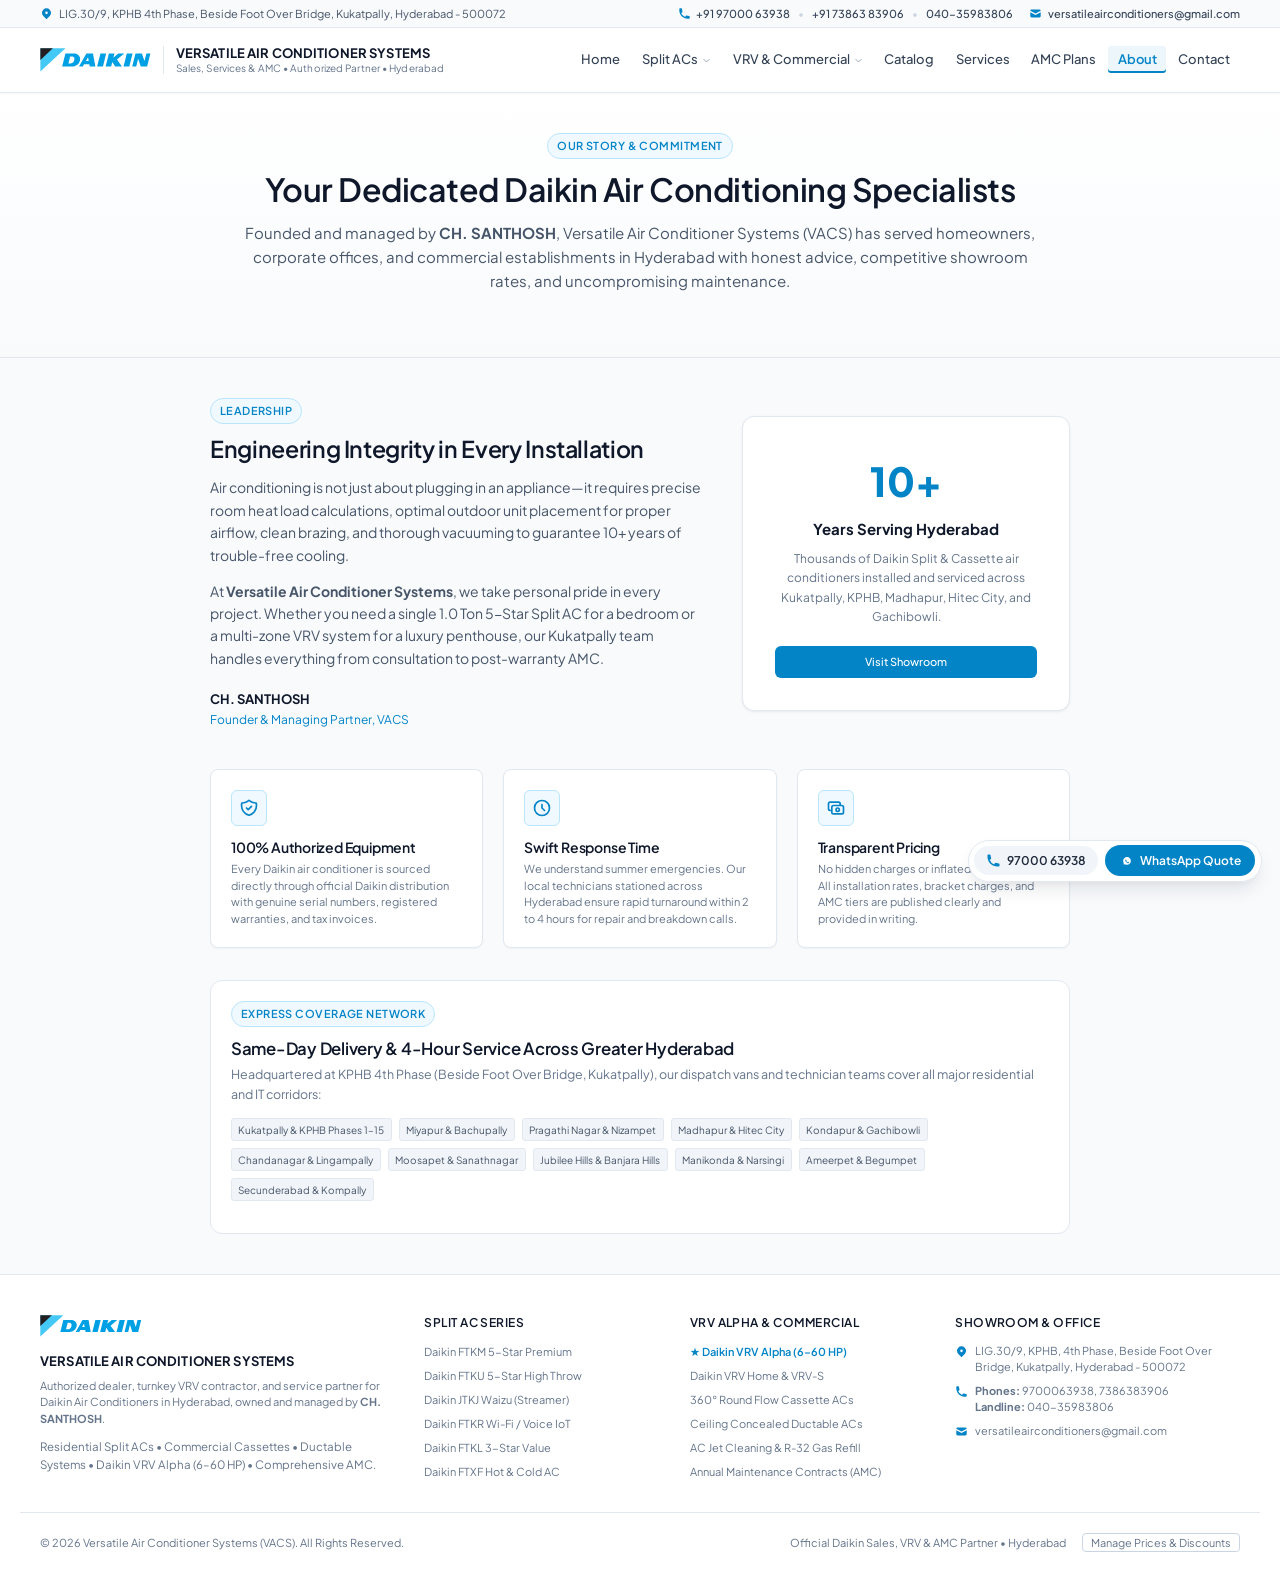
==== about.html @ 4bb1ab56 "Official VACS Daikin Showroom & VRV Alpha Static Website" ====
<!DOCTYPE html>
<html lang="en">
<head>
  <meta charset="UTF-8">
  <meta name="viewport" content="width=device-width, initial-scale=1.0">
  <title>About Us | Versatile Air Conditioner Systems (VACS) Hyderabad</title>
  <meta name="description" content="Learn about Versatile Air Conditioner Systems, an authorized Daikin Air Conditioners partner in Kukatpally Hyderabad led by CH. Santhosh. Over 10 years of trusted HVAC sales, services and AMC.">
  <link rel="stylesheet" href="css/style.css">
  <link rel="canonical" href="https://versatileairconditioners.com/about.html">
  <link rel="icon" type="image/svg+xml" href="assets/images/daikin-logo.svg">
</head>
<body>

    <!-- Topbar -->
  <div class="site-topbar">
    <div class="container topbar-content">
      <div class="topbar-left">
        <span class="topbar-item">
          <svg fill="currentColor" viewBox="0 0 20 20"><path d="M5.05 4.05a7 7 0 119.9 9.9L10 18.9l-4.95-4.95a7 7 0 010-9.9zM10 11a2 2 0 100-4 2 2 0 000 4z"/></svg>
          <span>LIG.30/9, KPHB 4th Phase, Beside Foot Over Bridge, Kukatpally, Hyderabad - 500072</span>
        </span>
      </div>
      <div class="topbar-right">
        <span class="topbar-item">
          <svg fill="currentColor" viewBox="0 0 20 20"><path d="M2 3a1 1 0 011-1h2.153a1 1 0 01.986.836l.74 4.435a1 1 0 01-.54 1.06l-1.548.773a11.037 11.037 0 006.105 6.105l.774-1.548a1 1 0 011.059-.54l4.435.74a1 1 0 01.836.986V17a1 1 0 01-1 1h-2C7.82 18 2 12.18 2 5V3z"/></svg>
          <a href="tel:+919700063938">+91 97000 63938</a>
          <span class="topbar-sep">•</span>
          <a href="tel:+917386383906">+91 73863 83906</a>
          <span class="topbar-sep">•</span>
          <a href="tel:04035983806">040-35983806</a>
        </span>
        <span class="topbar-item topbar-email">
          <svg fill="currentColor" viewBox="0 0 20 20"><path d="M2.003 5.884L10 9.882l7.997-3.998A2 2 0 0016 4H4a2 2 0 00-1.997 1.884z"/><path d="M18 8.118l-8 4-8-4V14a2 2 0 002 2h12a2 2 0 002-2V8.118z"/></svg>
          <a href="mailto:versatileairconditioners@gmail.com">versatileairconditioners@gmail.com</a>
        </span>
      </div>
    </div>
  </div>

  <!-- Header -->
  <header class="site-header">
    <div class="container header-content">
      <!-- Brand Lockup -->
      <a href="index.html" class="brand-lockup">
        <svg viewBox="0 0 300 65" class="daikin-official-logo" aria-label="DAIKIN" role="img">
          <g transform="translate(-393.36411,-761.77017)">
            <g transform="matrix(1.812145,0,0,-1.812145,462.23619,762.77017)">
              <path fill="#44c8f5" d="m 0,0 -37.453,0 0,-34.554 L 0,0" />
            </g>
            <g transform="matrix(1.812145,0,0,-1.812145,428.29471,762.77017)">
              <path fill="#231f20" d="m 0,0 -18.724,0 0,-17.285 L 0,0" />
            </g>
            <g transform="matrix(1.812145,0,0,-1.812145,557.00956,776.36126)">
              <path fill="#00a0e4" d="m 0,0 -4.889,-19.547 8.638,0 L 8.634,0 0,0" />
            </g>
            <g transform="matrix(1.812145,0,0,-1.812145,521.25957,796.89105)">
              <path fill="#00a0e4" d="M 0,0 -1.981,0 1.213,5.639 2.249,0 0,0 Z m -1.229,11.331 -11.109,-19.546 5.713,0 1.844,3.258 7.931,0 0.591,-3.258 8.432,0 -3.584,19.546 -9.818,0" />
            </g>
            <g transform="matrix(1.812145,0,0,-1.812145,628.49506,776.36126)">
              <path fill="#00a0e4" d="m 0,0 -4.876,-19.547 8.636,0 L 8.637,0 0,0" />
            </g>
            <g transform="matrix(1.812145,0,0,-1.812145,621.50018,776.36126)">
              <path fill="#00a0e4" d="m 0,0 -8.851,0 -7.409,-6.394 1.617,6.394 -8.279,0 -4.876,-19.547 8.253,0 1.686,6.748 4.413,-6.748 9.99,0 L -10.855,-9.31 0,0" />
            </g>
            <g transform="matrix(1.812145,0,0,-1.812145,486.6186,792.45854)">
              <path fill="#00a0e4" d="m 0,0 c 0,0 -0.561,-6.349 -5.971,-6.349 l -3.061,0 2.696,10.543 2.778,0 C -2.564,4.188 0.313,3.93 0,0 Z m -0.438,8.874 -2.234,0.007 -10.808,0 -4.876,-19.539 10.732,0 4.246,-0.006 c 5.978,0 11.861,4.45 11.861,11.266 0,8.02 -8.921,8.272 -8.921,8.272" />
            </g>
            <g transform="matrix(1.812145,0,0,-1.812145,681.52929,776.35582)">
              <path fill="#00a0e4" d="M 0,0 -2.881,-11.51 -6.719,0 l -9.606,0 -4.88,-19.55 5.973,0 2.909,11.611 3.85,-11.611 9.565,0 L 5.979,0 0,0" />
            </g>
          </g>
        </svg>
        <div class="brand-divider"></div>
        <div class="brand-text-group">
          <span class="brand-title">VERSATILE AIR CONDITIONER SYSTEMS</span>
          <span class="brand-subtitle">Sales, Services &amp; AMC • Authorized Partner • Hyderabad</span>
        </div>
      </a>

      <!-- Desktop Navigation -->
      <nav class="main-nav">
        <a href="index.html" class="nav-link">Home</a>
        <div class="nav-dropdown">
          <a href="products.html?category=Split%20AC" class="nav-link">
            <span>Split ACs</span>
            <svg class="chevron" fill="none" stroke="currentColor" viewBox="0 0 24 24"><path stroke-linecap="round" stroke-linejoin="round" stroke-width="2.5" d="M19 9l-7 7-7-7"/></svg>
          </a>
          <div class="dropdown-menu">
            <span class="dropdown-header">Inverter Technologies</span>
            <a href="products.html?category=Split%20AC&amp;star=5%20Star" class="dropdown-item">5 Star Inverter (FTKM, FTKU, JTKJ)</a>
            <a href="products.html?category=Split%20AC&amp;star=4%20Star" class="dropdown-item">4 Star Inverter (FTXF Hot &amp; Cold)</a>
            <a href="products.html?category=Split%20AC&amp;star=3%20Star" class="dropdown-item">3 Star Inverter (FTKL, FTKC, FTKN)</a>
            <a href="products.html?category=Split%20AC&amp;star=2%20Star" class="dropdown-item">Non-Inverter Fixed Speed (FTQ, FTL)</a>
          </div>
        </div>
        <div class="nav-dropdown">
          <a href="vrv.html" class="nav-link">
            <span>VRV &amp; Commercial</span>
            <svg class="chevron" fill="none" stroke="currentColor" viewBox="0 0 24 24"><path stroke-linecap="round" stroke-linejoin="round" stroke-width="2.5" d="M19 9l-7 7-7-7"/></svg>
          </a>
          <div class="dropdown-menu">
            <span class="dropdown-header">Centralized &amp; Commercial HVAC</span>
            <a href="vrv.html" class="dropdown-item" style="font-weight: 600; color: #0284c7;">★ Daikin VRV Alpha &amp; VRV Projects</a>
            <a href="products.html?category=VRV%20Systems" class="dropdown-item">VRV Home &amp; VRV-S Multi-Split</a>
            <a href="products.html?category=Cassette%20AC" class="dropdown-item">Cassette ACs (1-Way &amp; 4-Way)</a>
            <a href="products.html?category=Ductable%20AC" class="dropdown-item">Ductable Package Systems</a>
            <a href="products.html?category=Air%20Purifiers" class="dropdown-item">Daikin Streamer Air Purifiers</a>
          </div>
        </div>
        <a href="products.html" class="nav-link">Catalog</a>
        <a href="services.html" class="nav-link">Services</a>
        <a href="amc.html" class="nav-link">AMC Plans</a>
        <a href="about.html" class="nav-link active">About</a>
        <a href="contact.html" class="nav-link">Contact</a>
      </nav>

      <!-- Actions -->
      <div class="header-actions">
        <button class="mobile-menu-btn" aria-label="Toggle navigation">
          <svg style="width: 20px; height: 20px;" fill="none" stroke="currentColor" viewBox="0 0 24 24"><path stroke-linecap="round" stroke-linejoin="round" stroke-width="2" d="M4 6h16M4 12h16m-7 6h7"></path></svg>
        </button>
      </div>
    </div>
  </header>

  <!-- About Hero -->
  <section class="hero-section" style="padding: 2.5rem 0;">
    <div class="container" style="max-width: 850px; text-align: center;">
      <span class="section-label">Our Story & Commitment</span>
      <h1 style="margin-bottom: 0.75rem;">Your Dedicated Daikin Air Conditioning Specialists</h1>
      <p style="font-size: 0.9375rem; color: #475569; margin-bottom: 1.5rem; line-height: 1.6;">
        Founded and managed by <strong>CH. SANTHOSH</strong>, Versatile Air Conditioner Systems (VACS) has served homeowners, corporate offices, and commercial establishments in Hyderabad with honest advice, competitive showroom rates, and uncompromising maintenance.
      </p>
    </div>
  </section>

  <!-- Narrative & Founder Section -->
  <section class="section">
    <div class="container" style="max-width: 900px;">
      <div class="about-hero-grid">
        <div>
          <span class="section-label">Leadership</span>
          <h2 style="margin-bottom: 0.75rem;">Engineering Integrity in Every Installation</h2>
          <p style="font-size: 0.875rem; color: #475569; line-height: 1.6; margin-bottom: 0.85rem;">
            Air conditioning is not just about plugging in an appliance—it requires precise room heat load calculations, optimal outdoor unit placement for proper airflow, clean brazing, and thorough vacuuming to guarantee 10+ years of trouble-free cooling.
          </p>
          <p style="font-size: 0.875rem; color: #475569; line-height: 1.6; margin-bottom: 1.25rem;">
            At <strong>Versatile Air Conditioner Systems</strong>, we take personal pride in every project. Whether you need a single 1.0 Ton 5-Star Split AC for a bedroom or a multi-zone VRV system for a luxury penthouse, our Kukatpally team handles everything from consultation to post-warranty AMC.
          </p>
          <div style="font-size: 0.8125rem; font-weight: 700; color: #0f172a;">CH. SANTHOSH</div>
          <div style="font-size: 0.75rem; color: #0284c7;">Founder & Managing Partner, VACS</div>
        </div>

        <div class="hero-card" style="text-align: center; padding: 2rem;">
          <div style="font-size: 2.5rem; font-weight: 800; color: #0284c7; margin-bottom: 0.25rem;">10+</div>
          <div style="font-size: 0.9375rem; font-weight: 700; color: #0f172a; margin-bottom: 0.5rem;">Years Serving Hyderabad</div>
          <p style="font-size: 0.75rem; color: #64748b; margin-bottom: 1.25rem;">Thousands of Daikin Split & Cassette air conditioners installed and serviced across Kukatpally, KPHB, Madhapur, Hitec City, and Gachibowli.</p>
          <a href="contact.html" class="btn btn-primary btn-sm" style="width: 100%;">Visit Showroom</a>
        </div>
      </div>

      <!-- Core Values -->
      <div style="display: grid; grid-template-columns: repeat(auto-fit, minmax(260px, 1fr)); gap: 1.25rem;">
        <div class="service-card">
          <div class="service-icon">
            <svg style="width: 20px; height: 20px;" fill="none" stroke="currentColor" viewBox="0 0 24 24"><path stroke-linecap="round" stroke-linejoin="round" stroke-width="2" d="M9 12l2 2 4-4m5.618-4.016A11.955 11.955 0 0112 2.944a11.955 11.955 0 01-8.618 3.04A12.02 12.02 0 003 9c0 5.591 3.824 10.29 9 11.622 5.176-1.332 9-6.03 9-11.622 0-1.042-.133-2.052-.382-3.016z"/></svg>
          </div>
          <h3 class="service-title">100% Authorized Equipment</h3>
          <p class="service-desc">Every Daikin air conditioner is sourced directly through official Daikin distribution with genuine serial numbers, registered warranties, and tax invoices.</p>
        </div>

        <div class="service-card">
          <div class="service-icon">
            <svg style="width: 20px; height: 20px;" fill="none" stroke="currentColor" viewBox="0 0 24 24"><path stroke-linecap="round" stroke-linejoin="round" stroke-width="2" d="M12 8v4l3 3m6-3a9 9 0 11-18 0 9 9 0 0118 0z"/></svg>
          </div>
          <h3 class="service-title">Swift Response Time</h3>
          <p class="service-desc">We understand summer emergencies. Our local technicians stationed across Hyderabad ensure rapid turnaround within 2 to 4 hours for repair and breakdown calls.</p>
        </div>

        <div class="service-card">
          <div class="service-icon">
            <svg style="width: 20px; height: 20px;" fill="none" stroke="currentColor" viewBox="0 0 24 24"><path stroke-linecap="round" stroke-linejoin="round" stroke-width="2" d="M17 9V7a2 2 0 00-2-2H5a2 2 0 00-2 2v6a2 2 0 002 2h2m2 4h10a2 2 0 002-2v-6a2 2 0 00-2-2H9a2 2 0 00-2 2v6a2 2 0 002 2zm7-5a2 2 0 11-4 0 2 2 0 014 0z"/></svg>
          </div>
          <h3 class="service-title">Transparent Pricing</h3>
          <p class="service-desc">No hidden charges or inflated spare costs. All installation rates, bracket charges, and AMC tiers are published clearly and provided in writing.</p>
        </div>
      </div>

      <!-- Hyderabad Service & Same-Day Delivery Zones -->
      <div class="hero-card" style="margin-top: 2rem; box-shadow: none;">
        <span class="section-label">Express Coverage Network</span>
        <h3 style="font-size: 1.05rem; margin-bottom: 0.35rem;">Same-Day Delivery &amp; 4-Hour Service Across Greater Hyderabad</h3>
        <p style="font-size: 0.78rem; color: #64748b; margin-bottom: 0.85rem;">Headquartered at KPHB 4th Phase (Beside Foot Over Bridge, Kukatpally), our dispatch vans and technician teams cover all major residential and IT corridors:</p>
        <div class="product-spec-pills" style="gap: 0.45rem;">
          <span class="spec-pill">Kukatpally &amp; KPHB Phases 1–15</span>
          <span class="spec-pill">Miyapur &amp; Bachupally</span>
          <span class="spec-pill">Pragathi Nagar &amp; Nizampet</span>
          <span class="spec-pill">Madhapur &amp; Hitec City</span>
          <span class="spec-pill">Kondapur &amp; Gachibowli</span>
          <span class="spec-pill">Chandanagar &amp; Lingampally</span>
          <span class="spec-pill">Moosapet &amp; Sanathnagar</span>
          <span class="spec-pill">Jubilee Hills &amp; Banjara Hills</span>
          <span class="spec-pill">Manikonda &amp; Narsingi</span>
          <span class="spec-pill">Ameerpet &amp; Begumpet</span>
          <span class="spec-pill">Secunderabad &amp; Kompally</span>
        </div>
      </div>
    </div>
  </section>

  <!-- Footer -->
    <footer class="site-footer">
    <div class="container footer-grid">
      <div class="footer-col">
        <div style="margin-bottom: 0.85rem;">
          <svg viewBox="0 0 300 65" style="height: 22px; width: auto; display: block;" aria-label="DAIKIN" role="img">
            <g transform="translate(-393.36411,-761.77017)">
              <g transform="matrix(1.812145,0,0,-1.812145,462.23619,762.77017)">
                <path fill="#44c8f5" d="m 0,0 -37.453,0 0,-34.554 L 0,0" />
              </g>
              <g transform="matrix(1.812145,0,0,-1.812145,428.29471,762.77017)">
                <path fill="#231f20" d="m 0,0 -18.724,0 0,-17.285 L 0,0" />
              </g>
              <g transform="matrix(1.812145,0,0,-1.812145,557.00956,776.36126)">
                <path fill="#00a0e4" d="m 0,0 -4.889,-19.547 8.638,0 L 8.634,0 0,0" />
              </g>
              <g transform="matrix(1.812145,0,0,-1.812145,521.25957,796.89105)">
                <path fill="#00a0e4" d="M 0,0 -1.981,0 1.213,5.639 2.249,0 0,0 Z m -1.229,11.331 -11.109,-19.546 5.713,0 1.844,3.258 7.931,0 0.591,-3.258 8.432,0 -3.584,19.546 -9.818,0" />
              </g>
              <g transform="matrix(1.812145,0,0,-1.812145,628.49506,776.36126)">
                <path fill="#00a0e4" d="m 0,0 -4.876,-19.547 8.636,0 L 8.637,0 0,0" />
              </g>
              <g transform="matrix(1.812145,0,0,-1.812145,621.50018,776.36126)">
                <path fill="#00a0e4" d="m 0,0 -8.851,0 -7.409,-6.394 1.617,6.394 -8.279,0 -4.876,-19.547 8.253,0 1.686,6.748 4.413,-6.748 9.99,0 L -10.855,-9.31 0,0" />
              </g>
              <g transform="matrix(1.812145,0,0,-1.812145,486.6186,792.45854)">
                <path fill="#00a0e4" d="m 0,0 c 0,0 -0.561,-6.349 -5.971,-6.349 l -3.061,0 2.696,10.543 2.778,0 C -2.564,4.188 0.313,3.93 0,0 Z m -0.438,8.874 -2.234,0.007 -10.808,0 -4.876,-19.539 10.732,0 4.246,-0.006 c 5.978,0 11.861,4.45 11.861,11.266 0,8.02 -8.921,8.272 -8.921,8.272" />
              </g>
              <g transform="matrix(1.812145,0,0,-1.812145,681.52929,776.35582)">
                <path fill="#00a0e4" d="M 0,0 -2.881,-11.51 -6.719,0 l -9.606,0 -4.88,-19.55 5.973,0 2.909,11.611 3.85,-11.611 9.565,0 L 5.979,0 0,0" />
              </g>
            </g>
          </svg>
        </div>
        <div style="font-size: 0.8125rem; font-weight: 700; color: #0f172a; margin-bottom: 0.4rem; letter-spacing: 0.01em;">VERSATILE AIR CONDITIONER SYSTEMS</div>
        <p style="margin-bottom: 0.65rem; line-height: 1.5;">
          Authorized dealer, turnkey VRV contractor, and service partner for Daikin Air Conditioners in Hyderabad, owned and managed by <strong>CH. SANTHOSH</strong>.
        </p>
        <p style="font-size: 0.72rem; color: #64748b;">
          Residential Split ACs • Commercial Cassettes • Ductable Systems • Daikin VRV Alpha (6–60 HP) • Comprehensive AMC.
        </p>
      </div>

      <div class="footer-col">
        <h4>Split AC Series</h4>
        <ul class="footer-links">
          <li><a href="products.html?category=Split%20AC&amp;series=FTKM%20Series">Daikin FTKM 5-Star Premium</a></li>
          <li><a href="products.html?category=Split%20AC&amp;series=FTKU%20Series">Daikin FTKU 5-Star High Throw</a></li>
          <li><a href="products.html?category=Split%20AC&amp;series=JTKJ%20Series">Daikin JTKJ Waizu (Streamer)</a></li>
          <li><a href="products.html?category=Split%20AC&amp;series=FTKR%20Series">Daikin FTKR Wi-Fi / Voice IoT</a></li>
          <li><a href="products.html?category=Split%20AC&amp;series=FTKL%20Series">Daikin FTKL 3-Star Value</a></li>
          <li><a href="products.html?category=Split%20AC&amp;series=FTXF%20Series">Daikin FTXF Hot &amp; Cold AC</a></li>
        </ul>
      </div>

      <div class="footer-col">
        <h4>VRV Alpha &amp; Commercial</h4>
        <ul class="footer-links">
          <li><a href="vrv.html" style="color: #0284c7; font-weight: 600;">★ Daikin VRV Alpha (6–60 HP)</a></li>
          <li><a href="products.html?category=VRV%20Systems">Daikin VRV Home &amp; VRV-S</a></li>
          <li><a href="products.html?category=Cassette%20AC">360° Round Flow Cassette ACs</a></li>
          <li><a href="products.html?category=Ductable%20AC">Ceiling Concealed Ductable ACs</a></li>
          <li><a href="services.html">AC Jet Cleaning &amp; R-32 Gas Refill</a></li>
          <li><a href="amc.html">Annual Maintenance Contracts (AMC)</a></li>
        </ul>
      </div>

      <div class="footer-col">
        <h4>Showroom &amp; Office</h4>
        <div class="footer-contact-list">
          <div class="footer-contact-item">
            <svg viewBox="0 0 20 20" fill="currentColor"><path d="M5.05 4.05a7 7 0 119.9 9.9L10 18.9l-4.95-4.95a7 7 0 010-9.9zM10 11a2 2 0 100-4 2 2 0 000 4z"/></svg>
            <span>LIG.30/9, KPHB, 4th Phase, Beside Foot Over Bridge, Kukatpally, Hyderabad - 500072</span>
          </div>
          <div class="footer-contact-item">
            <svg viewBox="0 0 20 20" fill="currentColor"><path d="M2 3a1 1 0 011-1h2.153a1 1 0 01.986.836l.74 4.435a1 1 0 01-.54 1.06l-1.548.773a11.037 11.037 0 006.105 6.105l.774-1.548a1 1 0 011.059-.54l4.435.74a1 1 0 01.836.986V17a1 1 0 01-1 1h-2C7.82 18 2 12.18 2 5V3z"/></svg>
            <span><strong>Phones:</strong> <a href="tel:+919700063938">9700063938</a>, <a href="tel:+917386383906">7386383906</a><br/><strong>Landline:</strong> <a href="tel:04035983806">040-35983806</a></span>
          </div>
          <div class="footer-contact-item">
            <svg viewBox="0 0 20 20" fill="currentColor"><path d="M2.003 5.884L10 9.882l7.997-3.998A2 2 0 0016 4H4a2 2 0 00-1.997 1.884z"/><path d="M18 8.118l-8 4-8-4V14a2 2 0 002 2h12a2 2 0 002-2V8.118z"/></svg>
            <span><a href="mailto:versatileairconditioners@gmail.com">versatileairconditioners@gmail.com</a></span>
          </div>
        </div>
      </div>
    </div>

    <div class="container footer-bottom">
      <div>
        &copy; <span class="current-year"></span> Versatile Air Conditioner Systems (VACS). All Rights Reserved.
      </div>
      <div style="display: flex; align-items: center; gap: 1rem;">
        <span>Official Daikin Sales, VRV &amp; AMC Partner • Hyderabad</span>
        <button type="button" onclick="window.openPriceConfigurator && window.openPriceConfigurator()" style="background: none; border: 1px solid #cbd5e1; border-radius: 4px; padding: 2px 8px; font-size: 0.68rem; color: #64748b; cursor: pointer;">Manage Prices &amp; Discounts</button>
      </div>
    </div>
  </footer>

  <script src="data/products-data.js"></script>
  <script src="data/pricing-config.js"></script>
  <script src="js/app.js"></script>
</body>
</html>
---- css/style.css ----
/* ==========================================================================
   VERSATILE AIR CONDITIONER SYSTEMS (VACS) - OFFICIAL CORPORATE STYLESHEET
   UI/UX: Decent, Elegant Corporate Showroom Aesthetic
   No harsh colors, restrained typography, precision alignments, zero text wrapping
   ========================================================================== */

@import url('https://fonts.googleapis.com/css2?family=Plus+Jakarta+Sans:wght@300;400;500;600;700&display=swap');

:root {
  /* Subtle, Official Corporate Palette */
  --color-primary: #0284c7;        /* Soft Daikin Sky Blue */
  --color-primary-hover: #0369a1;  /* Deep Professional Cerulean */
  --color-primary-light: #f0f9ff;  /* Soft Frost Ice Tint */
  --color-primary-border: #bae6fd; /* Delicate Border */

  --color-slate-900: #0f172a;      /* Executive Dark Slate */
  --color-slate-800: #1e293b;
  --color-slate-700: #334155;
  --color-slate-600: #475569;      /* Readable Body */
  --color-slate-500: #64748b;      /* Captions & Subtitles */
  --color-slate-400: #94a3b8;
  --color-slate-300: #cbd5e1;
  --color-slate-200: #e2e8f0;      /* Hairline Dividers */
  --color-slate-100: #f1f5f9;      /* Subtle Neutral Fill */
  --color-slate-50:  #f8fafc;      /* Canvas Background */
  --color-white:     #ffffff;

  --color-emerald:       #059669;  /* Restrained Warranty/Star Green */
  --color-emerald-light: #ecfdf5;
  --color-emerald-border:#a7f3d0;

  /* Restrained Typography Scale */
  --font-family: 'Plus Jakarta Sans', -apple-system, BlinkMacSystemFont, 'Segoe UI', Roboto, sans-serif;
  --text-2xs: 0.625rem;   /* 10px */
  --text-xs: 0.6875rem;   /* 11px */
  --text-sm: 0.75rem;     /* 12px */
  --text-base: 0.875rem;  /* 14px */
  --text-md: 0.9375rem;   /* 15px */
  --text-lg: 1.0625rem;   /* 17px */
  --text-xl: 1.25rem;     /* 20px */
  --text-2xl: 1.5rem;     /* 24px */
  --text-3xl: 1.875rem;   /* 30px */

  /* Radii & Elevation */
  --radius-xs: 3px;
  --radius-sm: 6px;
  --radius-md: 8px;
  --radius-lg: 12px;
  --radius-full: 9999px;

  --shadow-subtle: 0 1px 2px 0 rgba(15, 23, 42, 0.04);
  --shadow-card: 0 1px 3px 0 rgba(15, 23, 42, 0.06), 0 1px 2px -1px rgba(15, 23, 42, 0.04);
  --shadow-hover: 0 6px 12px -2px rgba(15, 23, 42, 0.08), 0 3px 6px -2px rgba(15, 23, 42, 0.04);
  --shadow-modal: 0 20px 25px -5px rgba(15, 23, 42, 0.1), 0 8px 10px -6px rgba(15, 23, 42, 0.05);

  --max-width: 1240px;
  --transition: all 0.2s cubic-bezier(0.16, 1, 0.3, 1);
}

/* ==========================================================================
   RESET & FOUNDATIONS
   ========================================================================== */
*, *::before, *::after {
  box-sizing: border-box;
  margin: 0;
  padding: 0;
}

html {
  font-size: 16px;
  scroll-behavior: smooth;
  -webkit-font-smoothing: antialiased;
  -moz-osx-font-smoothing: grayscale;
}

body {
  font-family: var(--font-family);
  font-size: var(--text-base);
  line-height: 1.6;
  color: var(--color-slate-600);
  background-color: var(--color-slate-50);
  overflow-x: hidden;
}

img {
  max-width: 100%;
  height: auto;
  display: block;
}

a {
  color: inherit;
  text-decoration: none;
  transition: var(--transition);
}

button, input, select, textarea {
  font-family: inherit;
  font-size: inherit;
}

.container {
  width: 100%;
  max-width: var(--max-width);
  margin-left: auto;
  margin-right: auto;
  padding-left: 1.25rem;
  padding-right: 1.25rem;
}

/* ==========================================================================
   TYPOGRAPHY
   ========================================================================== */
h1, h2, h3, h4, h5, h6 {
  color: var(--color-slate-900);
  font-weight: 600;
  line-height: 1.3;
  letter-spacing: -0.015em;
}

h1 {
  font-size: clamp(1.4rem, 2.5vw, 2rem);
  line-height: 1.25;
}

h2 {
  font-size: clamp(1.15rem, 2vw, 1.45rem);
}

h3 {
  font-size: var(--text-lg);
}

p {
  margin-bottom: 0.75rem;
}

p:last-child {
  margin-bottom: 0;
}

.section-label {
  display: inline-flex;
  align-items: center;
  gap: 0.35rem;
  font-size: var(--text-xs);
  font-weight: 600;
  text-transform: uppercase;
  letter-spacing: 0.04em;
  color: var(--color-primary);
  background-color: var(--color-primary-light);
  border: 1px solid var(--color-primary-border);
  padding: 0.2rem 0.55rem;
  border-radius: var(--radius-full);
  margin-bottom: 0.65rem;
}

/* ==========================================================================
   TOPBAR (Crisp, Perfectly Aligned Single Row)
   ========================================================================== */
.site-topbar {
  background-color: var(--color-slate-50);
  border-bottom: 1px solid var(--color-slate-200);
  font-size: var(--text-xs);
  color: var(--color-slate-600);
  padding: 0.35rem 0;
  line-height: 1.4;
}

.topbar-content {
  display: flex;
  justify-content: space-between;
  align-items: center;
  flex-wrap: nowrap;
  gap: 1rem;
}

.topbar-left, .topbar-right {
  display: flex;
  align-items: center;
  gap: 1rem;
  flex-shrink: 0;
}

.topbar-item {
  display: inline-flex;
  align-items: center;
  gap: 0.35rem;
  color: var(--color-slate-600);
  white-space: nowrap !important;
}

.topbar-item svg {
  width: 13px;
  height: 13px;
  color: var(--color-primary);
  flex-shrink: 0;
}

.topbar-item a {
  color: var(--color-slate-700);
  font-weight: 500;
}

.topbar-item a:hover {
  color: var(--color-primary);
}

.topbar-sep {
  color: var(--color-slate-300);
  margin: 0 0.15rem;
}

/* ==========================================================================
   OFFICIAL CORPORATE HEADER (Decent, Aligned, Zero Text Wrapping)
   ========================================================================== */
.site-header {
  background-color: #ffffff;
  border-bottom: 1px solid var(--color-slate-200);
  position: sticky;
  top: 0;
  z-index: 100;
  box-shadow: 0 1px 2px rgba(15, 23, 42, 0.03);
}

.header-content {
  display: flex;
  justify-content: space-between;
  align-items: center;
  height: 64px;
  gap: 1rem;
  flex-wrap: nowrap;
}

/* Brand Lockup: Clean, Professional, Aligned */
.brand-lockup {
  display: inline-flex;
  align-items: center;
  gap: 0.75rem;
  text-decoration: none;
  flex-shrink: 0;
}

.daikin-official-logo {
  height: 24px;
  width: auto;
  aspect-ratio: 300 / 65;
  display: block;
  flex-shrink: 0;
}

.daikin-logo-mark, .daikin-brand-badge, .daikin-badge {
  display: inline-flex;
  align-items: center;
  gap: 0.35rem;
  flex-shrink: 0;
}

.daikin-logo-mark svg, .daikin-brand-badge svg, .daikin-badge svg {
  height: 18px;
  width: 25px;
  flex-shrink: 0;
}

.daikin-logo-mark span, .daikin-brand-badge span, .daikin-badge span, .daikin-wordmark {
  font-weight: 800;
  font-size: 1.25rem;
  letter-spacing: 0.04em;
  color: #0097e6;
  line-height: 1;
}

.brand-divider {
  width: 1px;
  height: 28px;
  background-color: var(--color-slate-200);
  flex-shrink: 0;
}

.brand-text-group, .brand-details, .brand-info {
  display: flex;
  flex-direction: column;
  justify-content: center;
}

.brand-title, .brand-name {
  font-size: 0.8125rem; /* 13px */
  font-weight: 700;
  color: var(--color-slate-900);
  line-height: 1.25;
  letter-spacing: 0.01em;
  white-space: nowrap !important;
}

.brand-subtitle, .brand-sub {
  font-size: var(--text-2xs);
  color: var(--color-slate-500);
  letter-spacing: 0.01em;
  white-space: nowrap !important;
  line-height: 1.2;
}

/* Desktop Navigation: Inline, Never Wrapped */
.main-nav {
  display: flex;
  align-items: center;
  gap: 0.15rem;
  margin-left: auto;
  flex-shrink: 0;
  flex-wrap: nowrap;
}

.nav-link {
  font-size: 0.8125rem; /* 13px */
  font-weight: 500;
  color: var(--color-slate-700);
  padding: 0.45rem 0.6rem;
  border-radius: var(--radius-xs);
  transition: color 0.15s ease, background-color 0.15s ease;
  display: inline-flex;
  align-items: center;
  gap: 0.25rem;
  white-space: nowrap !important; /* CRITICAL: Absolutely no wrapping */
  line-height: 1;
  position: relative;
  text-decoration: none;
}

.nav-link svg.chevron, .nav-link svg.nav-chevron {
  width: 9px;
  height: 9px;
  color: var(--color-slate-400);
  transition: transform 0.2s ease;
  flex-shrink: 0;
  margin-top: 1px;
}

.nav-link:hover {
  color: var(--color-primary);
  background-color: var(--color-slate-100);
}

.nav-link:hover svg.chevron, .nav-link:hover svg.nav-chevron {
  color: var(--color-primary);
  transform: translateY(1px);
}

/* Decent, Official Active State (Crisp bottom indicator - no chunky blue bubble) */
.nav-link.active {
  color: var(--color-primary);
  font-weight: 600;
  background-color: rgba(2, 132, 199, 0.07);
  box-shadow: inset 0 -2px 0 var(--color-primary);
}

/* Dropdown Menu */
.nav-dropdown {
  position: relative;
  display: inline-flex;
  align-items: center;
}

.dropdown-menu {
  position: absolute;
  top: calc(100% + 4px);
  left: 0;
  min-width: 250px;
  background-color: #ffffff;
  border: 1px solid var(--color-slate-200);
  border-radius: var(--radius-md);
  box-shadow: var(--shadow-modal);
  padding: 0.4rem;
  opacity: 0;
  visibility: hidden;
  transform: translateY(6px);
  transition: var(--transition);
  z-index: 105;
}

.nav-dropdown:hover .dropdown-menu {
  opacity: 1;
  visibility: visible;
  transform: translateY(0);
}

.dropdown-item {
  display: block;
  font-size: var(--text-sm);
  color: var(--color-slate-700);
  padding: 0.45rem 0.75rem;
  border-radius: var(--radius-xs);
  transition: var(--transition);
  white-space: nowrap;
}

.dropdown-item:hover {
  background-color: var(--color-primary-light);
  color: var(--color-primary);
}

.dropdown-header {
  font-size: var(--text-2xs);
  font-weight: 600;
  text-transform: uppercase;
  color: var(--color-slate-400);
  padding: 0.4rem 0.75rem 0.2rem;
  letter-spacing: 0.04em;
}

/* Header CTAs (Hidden on desktop since top WhatsApp button removed; shown on <=1040px for hamburger) */
.header-actions {
  display: none;
  align-items: center;
  gap: 0.5rem;
  flex-shrink: 0;
}

.btn-whatsapp {
  display: inline-flex;
  align-items: center;
  gap: 0.35rem;
  background-color: #0284c7;
  color: #ffffff;
  font-size: var(--text-xs);
  font-weight: 600;
  padding: 0.45rem 0.8rem;
  height: 34px;
  border-radius: var(--radius-sm);
  border: none;
  cursor: pointer;
  transition: var(--transition);
  white-space: nowrap !important;
  line-height: 1;
  box-shadow: 0 1px 2px rgba(2, 132, 199, 0.15);
}

.btn-whatsapp:hover {
  background-color: #0369a1;
  color: #ffffff;
  box-shadow: 0 2px 4px rgba(2, 132, 199, 0.25);
}

.btn-whatsapp svg {
  width: 14px;
  height: 14px;
  flex-shrink: 0;
}

.mobile-menu-btn {
  display: none;
  background: none;
  border: 1px solid var(--color-slate-200);
  border-radius: var(--radius-sm);
  padding: 0.4rem;
  color: var(--color-slate-700);
  cursor: pointer;
  align-items: center;
  justify-content: center;
  line-height: 1;
  height: 34px;
  width: 34px;
  flex-shrink: 0;
}
  line-height: 1;
}

/* Mobile Nav Drawer Overlay */
.mobile-nav-backdrop {
  position: fixed;
  inset: 0;
  background-color: rgba(15, 23, 42, 0.4);
  backdrop-filter: blur(3px);
  z-index: 150;
  opacity: 0;
  visibility: hidden;
  transition: var(--transition);
}

.mobile-nav-backdrop.active {
  opacity: 1;
  visibility: visible;
}

/* ==========================================================================
   BUTTONS & BADGES
   ========================================================================== */
.btn {
  display: inline-flex;
  align-items: center;
  justify-content: center;
  gap: 0.35rem;
  font-size: var(--text-sm);
  font-weight: 500;
  padding: 0.45rem 0.9rem;
  border-radius: var(--radius-sm);
  border: 1px solid transparent;
  cursor: pointer;
  transition: var(--transition);
  text-align: center;
  min-height: 38px;
  white-space: nowrap;
}

.btn-primary {
  background-color: var(--color-primary);
  color: #ffffff;
}

.btn-primary:hover {
  background-color: var(--color-primary-hover);
}

.btn-outline {
  background-color: transparent;
  color: var(--color-slate-700);
  border-color: var(--color-slate-200);
}

.btn-outline:hover {
  background-color: var(--color-slate-50);
  border-color: var(--color-slate-300);
  color: var(--color-slate-900);
}

.btn-sm {
  font-size: var(--text-xs);
  padding: 0.35rem 0.65rem;
  min-height: 32px;
}

.badge {
  display: inline-flex;
  align-items: center;
  gap: 0.25rem;
  font-size: var(--text-2xs);
  font-weight: 600;
  padding: 0.2rem 0.45rem;
  border-radius: var(--radius-xs);
  line-height: 1;
  white-space: nowrap;
}

.badge-star {
  background-color: var(--color-emerald-light);
  color: var(--color-emerald);
  border: 1px solid var(--color-emerald-border);
}

.badge-inverter {
  background-color: var(--color-primary-light);
  color: var(--color-primary);
  border: 1px solid var(--color-primary-border);
}

.badge-mrp {
  background-color: var(--color-slate-100);
  color: var(--color-slate-700);
  border: 1px solid var(--color-slate-200);
  font-weight: 500;
}

/* Category Chips Bar */
.category-chips-bar {
  display: flex;
  align-items: center;
  gap: 0.5rem;
  overflow-x: auto;
  padding: 0.5rem 0 0.25rem;
  -webkit-overflow-scrolling: touch;
  scrollbar-width: none;
}

.category-chips-bar::-webkit-scrollbar {
  display: none;
}

.chip-btn {
  display: inline-flex;
  align-items: center;
  white-space: nowrap;
  font-size: var(--text-xs);
  font-weight: 500;
  color: var(--color-slate-700);
  background-color: #ffffff;
  border: 1px solid var(--color-slate-200);
  padding: 0.35rem 0.75rem;
  border-radius: var(--radius-full);
  cursor: pointer;
  transition: var(--transition);
}

.chip-btn:hover, .chip-btn.active {
  background-color: var(--color-primary-light);
  border-color: var(--color-primary-border);
  color: var(--color-primary);
}

/* ==========================================================================
   HERO SECTION
   ========================================================================== */
.hero-section {
  background: linear-gradient(180deg, #ffffff 0%, #f8fafc 100%);
  border-bottom: 1px solid var(--color-slate-200);
  padding: 2.5rem 0 2rem;
}

.hero-grid {
  display: grid;
  grid-template-columns: 1.15fr 0.85fr;
  align-items: center;
  gap: 2rem;
}

.hero-content {
  max-width: 600px;
}

.hero-title {
  margin-bottom: 0.75rem;
}

.hero-subtitle {
  font-size: var(--text-md);
  color: var(--color-slate-600);
  line-height: 1.6;
  margin-bottom: 1.25rem;
}

.hero-meta-grid {
  display: grid;
  grid-template-columns: repeat(3, 1fr);
  gap: 0.5rem;
  margin-bottom: 1.25rem;
  padding: 0.85rem;
  background-color: #ffffff;
  border: 1px solid var(--color-slate-200);
  border-radius: var(--radius-md);
  box-shadow: var(--shadow-subtle);
}

.hero-meta-item {
  display: flex;
  flex-direction: column;
}

.hero-meta-val {
  font-size: var(--text-md);
  font-weight: 700;
  color: var(--color-slate-900);
}

.hero-meta-label {
  font-size: var(--text-2xs);
  color: var(--color-slate-500);
}

.hero-actions {
  display: flex;
  align-items: center;
  gap: 0.65rem;
  flex-wrap: wrap;
}

.hero-card {
  background-color: #ffffff;
  border: 1px solid var(--color-slate-200);
  border-radius: var(--radius-lg);
  padding: 1.25rem;
  box-shadow: var(--shadow-card);
}

.hero-card-header {
  display: flex;
  align-items: center;
  justify-content: space-between;
  margin-bottom: 0.75rem;
  padding-bottom: 0.5rem;
  border-bottom: 1px solid var(--color-slate-100);
}

.hero-card-title {
  font-size: var(--text-md);
  font-weight: 600;
  color: var(--color-slate-900);
}

/* ==========================================================================
   AC TONNAGE CALCULATOR
   ========================================================================== */
.calc-form {
  display: flex;
  flex-direction: column;
  gap: 0.65rem;
}

.form-group {
  display: flex;
  flex-direction: column;
  gap: 0.3rem;
}

.form-label {
  font-size: var(--text-xs);
  font-weight: 600;
  color: var(--color-slate-700);
}

.form-control {
  width: 100%;
  padding: 0.45rem 0.65rem;
  font-size: var(--text-sm);
  color: var(--color-slate-800);
  background-color: #ffffff;
  border: 1px solid var(--color-slate-200);
  border-radius: var(--radius-sm);
  transition: var(--transition);
  height: 38px;
}

.form-control:focus {
  outline: none;
  border-color: var(--color-primary);
  box-shadow: 0 0 0 2px var(--color-primary-light);
}

.calc-result-box {
  background-color: var(--color-primary-light);
  border: 1px solid var(--color-primary-border);
  border-radius: var(--radius-sm);
  padding: 0.75rem;
  margin-top: 0.5rem;
  display: none;
}

.calc-result-box.active {
  display: block;
}

.calc-result-title {
  font-size: var(--text-2xs);
  font-weight: 600;
  text-transform: uppercase;
  color: var(--color-primary-hover);
  margin-bottom: 0.2rem;
}

.calc-result-val {
  font-size: var(--text-lg);
  font-weight: 700;
  color: var(--color-slate-900);
  margin-bottom: 0.2rem;
}

.calc-result-desc {
  font-size: var(--text-xs);
  color: var(--color-slate-600);
}

/* ==========================================================================
   SECTIONS & GRIDS
   ========================================================================== */
.section {
  padding: 2.5rem 0;
}

.section-alt {
  background-color: #ffffff;
  border-top: 1px solid var(--color-slate-200);
  border-bottom: 1px solid var(--color-slate-200);
}

.section-header {
  text-align: center;
  max-width: 650px;
  margin: 0 auto 2rem;
}

.section-header h2 {
  margin-bottom: 0.4rem;
}

.section-header p {
  font-size: var(--text-sm);
  color: var(--color-slate-500);
}

/* Product Card Grid */
.product-grid {
  display: grid;
  grid-template-columns: repeat(auto-fill, minmax(260px, 1fr));
  gap: 1.25rem;
}

.product-card {
  background-color: #ffffff;
  border: 1px solid var(--color-slate-200);
  border-radius: var(--radius-md);
  padding: 1rem;
  display: flex;
  flex-direction: column;
  transition: var(--transition);
  box-shadow: var(--shadow-subtle);
  position: relative;
}

.product-card:hover {
  border-color: var(--color-primary-border);
  box-shadow: var(--shadow-hover);
  transform: translateY(-2px);
}

.product-card-top {
  display: flex;
  justify-content: space-between;
  align-items: center;
  margin-bottom: 0.65rem;
}

.product-image-wrapper {
  background-color: var(--color-slate-50);
  border: 1px solid var(--color-slate-100);
  border-radius: var(--radius-sm);
  padding: 0.65rem;
  display: flex;
  align-items: center;
  justify-content: center;
  height: 140px;
  margin-bottom: 0.75rem;
}

.product-image-wrapper img {
  max-height: 110px;
  max-width: 100%;
  object-fit: contain;
}

.product-series {
  font-size: var(--text-2xs);
  font-weight: 600;
  color: var(--color-primary);
  text-transform: uppercase;
  letter-spacing: 0.03em;
  margin-bottom: 0.2rem;
}

.product-model {
  font-size: var(--text-md);
  font-weight: 700;
  color: var(--color-slate-900);
  margin-bottom: 0.25rem;
}

.product-desc {
  font-size: var(--text-xs);
  color: var(--color-slate-500);
  margin-bottom: 0.65rem;
  line-height: 1.4;
  display: -webkit-box;
  -webkit-line-clamp: 2;
  -webkit-box-orient: vertical;
  overflow: hidden;
}

.product-spec-pills {
  display: flex;
  flex-wrap: wrap;
  gap: 0.3rem;
  margin-bottom: 0.75rem;
}

.spec-pill {
  font-size: var(--text-2xs);
  color: var(--color-slate-600);
  background-color: var(--color-slate-100);
  border: 1px solid var(--color-slate-200);
  padding: 0.15rem 0.4rem;
  border-radius: var(--radius-xs);
}

.product-pricing {
  margin-top: auto;
  padding-top: 0.65rem;
  border-top: 1px solid var(--color-slate-100);
  display: flex;
  justify-content: space-between;
  align-items: flex-end;
  margin-bottom: 0.75rem;
}

.mrp-label {
  font-size: var(--text-2xs);
  color: var(--color-slate-400);
  line-height: 1;
}

.mrp-val {
  font-size: var(--text-md);
  font-weight: 700;
  color: var(--color-slate-900);
}

.product-card-actions {
  display: grid;
  grid-template-columns: 1fr 1.2fr;
  gap: 0.45rem;
}

.compare-checkbox-label {
  display: inline-flex;
  align-items: center;
  gap: 0.35rem;
  font-size: var(--text-xs);
  color: var(--color-slate-600);
  cursor: pointer;
  user-select: none;
}

/* ==========================================================================
   SERVICES & AMC
   ========================================================================== */
.services-grid {
  display: grid;
  grid-template-columns: repeat(auto-fit, minmax(260px, 1fr));
  gap: 1.25rem;
}

.service-card {
  background-color: #ffffff;
  border: 1px solid var(--color-slate-200);
  border-radius: var(--radius-md);
  padding: 1.25rem;
  transition: var(--transition);
  box-shadow: var(--shadow-subtle);
}

.service-card:hover {
  border-color: var(--color-primary-border);
  box-shadow: var(--shadow-hover);
}

.service-icon {
  width: 36px;
  height: 36px;
  background-color: var(--color-primary-light);
  border: 1px solid var(--color-primary-border);
  border-radius: var(--radius-sm);
  display: flex;
  align-items: center;
  justify-content: center;
  color: var(--color-primary);
  margin-bottom: 0.75rem;
}

.service-title {
  font-size: var(--text-base);
  font-weight: 600;
  margin-bottom: 0.3rem;
}

.service-desc {
  font-size: var(--text-xs);
  color: var(--color-slate-500);
  line-height: 1.5;
  margin-bottom: 0.75rem;
}

/* AMC Pricing Cards */
.amc-grid {
  display: grid;
  grid-template-columns: repeat(auto-fit, minmax(300px, 1fr));
  gap: 1.25rem;
}

.amc-card {
  background-color: #ffffff;
  border: 1px solid var(--color-slate-200);
  border-radius: var(--radius-md);
  padding: 1.5rem;
  box-shadow: var(--shadow-subtle);
  display: flex;
  flex-direction: column;
  position: relative;
}

.amc-card.popular {
  border-color: var(--color-primary);
  box-shadow: var(--shadow-hover);
}

.amc-popular-pill {
  position: absolute;
  top: -10px;
  right: 1.25rem;
  background-color: var(--color-primary);
  color: #ffffff;
  font-size: var(--text-2xs);
  font-weight: 600;
  padding: 0.2rem 0.55rem;
  border-radius: var(--radius-full);
}

.amc-tier {
  font-size: var(--text-2xs);
  font-weight: 600;
  text-transform: uppercase;
  color: var(--color-primary);
  letter-spacing: 0.04em;
  margin-bottom: 0.2rem;
}

.amc-name {
  font-size: var(--text-lg);
  font-weight: 700;
  margin-bottom: 0.4rem;
}

.amc-price {
  font-size: 1.25rem;
  font-weight: 700;
  color: var(--color-slate-900);
  margin-bottom: 0.85rem;
}

.amc-features-list {
  list-style: none;
  display: flex;
  flex-direction: column;
  gap: 0.45rem;
  font-size: var(--text-xs);
  margin-bottom: 1.25rem;
  color: var(--color-slate-600);
}

.amc-features-list li {
  display: flex;
  align-items: flex-start;
  gap: 0.45rem;
}

.amc-features-list svg {
  width: 13px;
  height: 13px;
  color: var(--color-emerald);
  flex-shrink: 0;
  margin-top: 2px;
}

/* ==========================================================================
   FLOATING COMPARISON BAR & MODAL
   ========================================================================== */
.compare-bar {
  position: fixed;
  bottom: 0;
  left: 0;
  right: 0;
  background-color: #ffffff;
  border-top: 1px solid var(--color-slate-200);
  box-shadow: var(--shadow-modal);
  padding: 0.65rem 0;
  padding-bottom: calc(0.65rem + env(safe-area-inset-bottom, 0px));
  transform: translateY(100%);
  transition: transform 0.25s cubic-bezier(0.16, 1, 0.3, 1);
  z-index: 90;
}

.compare-bar.active {
  transform: translateY(0);
}

.compare-bar-content {
  display: flex;
  justify-content: space-between;
  align-items: center;
  gap: 0.75rem;
  flex-wrap: wrap;
}

.compare-items-list {
  display: flex;
  align-items: center;
  gap: 0.5rem;
  flex-wrap: wrap;
}

.compare-item-pill {
  display: inline-flex;
  align-items: center;
  gap: 0.4rem;
  background-color: var(--color-slate-50);
  border: 1px solid var(--color-slate-200);
  padding: 0.2rem 0.45rem;
  border-radius: var(--radius-xs);
  font-size: var(--text-xs);
}

.compare-remove-btn {
  background: none;
  border: none;
  color: var(--color-slate-400);
  cursor: pointer;
  padding: 0;
  line-height: 1;
}

.compare-remove-btn:hover {
  color: #ef4444;
}

/* Modal Overlay */
.modal-overlay {
  position: fixed;
  inset: 0;
  background-color: rgba(15, 23, 42, 0.45);
  backdrop-filter: blur(4px);
  display: flex;
  align-items: center;
  justify-content: center;
  z-index: 200;
  opacity: 0;
  visibility: hidden;
  transition: var(--transition);
  padding: 1rem;
}

.modal-overlay.active {
  opacity: 1;
  visibility: visible;
}

.modal-dialog {
  background-color: #ffffff;
  border-radius: var(--radius-lg);
  width: 100%;
  max-width: 900px;
  max-height: 85vh;
  display: flex;
  flex-direction: column;
  box-shadow: var(--shadow-modal);
  overflow: hidden;
}

.modal-header {
  display: flex;
  justify-content: space-between;
  align-items: center;
  padding: 0.85rem 1.25rem;
  border-bottom: 1px solid var(--color-slate-200);
}

.modal-title {
  font-size: var(--text-md);
  font-weight: 600;
}

.modal-close-btn {
  background: none;
  border: none;
  font-size: 1.25rem;
  color: var(--color-slate-400);
  cursor: pointer;
  padding: 0.25rem;
  line-height: 1;
}

.modal-close-btn:hover {
  color: var(--color-slate-800);
}

.modal-body {
  padding: 1rem 1.25rem;
  overflow-y: auto;
  -webkit-overflow-scrolling: touch;
}

.comparison-table-wrapper {
  overflow-x: auto;
  -webkit-overflow-scrolling: touch;
}

.comparison-table {
  width: 100%;
  border-collapse: collapse;
  font-size: var(--text-xs);
  min-width: 550px;
}

.comparison-table th, .comparison-table td {
  padding: 0.5rem 0.65rem;
  border: 1px solid var(--color-slate-200);
  text-align: left;
}

.comparison-table th {
  background-color: var(--color-slate-50);
  color: var(--color-slate-700);
  font-weight: 600;
}

.comparison-table td:first-child, .comparison-table th:first-child {
  font-weight: 600;
  color: var(--color-slate-800);
  background-color: var(--color-slate-50);
  position: sticky;
  left: 0;
  z-index: 2;
  box-shadow: 2px 0 3px rgba(0, 0, 0, 0.03);
}

/* Responsive Grids */
.about-hero-grid {
  display: grid;
  grid-template-columns: 1.2fr 0.8fr;
  gap: 2.5rem;
  align-items: center;
  margin-bottom: 2.5rem;
}

.contact-grid {
  display: grid;
  grid-template-columns: 1.1fr 0.9fr;
  gap: 2rem;
  align-items: start;
}

.product-detail-grid {
  display: grid;
  grid-template-columns: 1fr 1.25fr;
  gap: 2rem;
  align-items: start;
}

@media (max-width: 768px) {
  .about-hero-grid, .contact-grid, .product-detail-grid {
    grid-template-columns: 1fr;
    gap: 1.25rem;
  }
}

/* ==========================================================================
   SPECIFICATION TABLES
   ========================================================================== */
.spec-section-card {
  background-color: #ffffff;
  border: 1px solid var(--color-slate-200);
  border-radius: var(--radius-md);
  margin-bottom: 1rem;
  overflow: hidden;
}

.spec-header {
  background-color: var(--color-slate-50);
  padding: 0.65rem 0.85rem;
  border-bottom: 1px solid var(--color-slate-200);
  font-size: var(--text-sm);
  font-weight: 600;
  color: var(--color-slate-800);
}

.spec-table {
  width: 100%;
  border-collapse: collapse;
  font-size: var(--text-xs);
}

.spec-table td {
  padding: 0.45rem 0.85rem;
  border-bottom: 1px solid var(--color-slate-100);
}

.spec-table tr:last-child td {
  border-bottom: none;
}

.spec-key {
  width: 42%;
  color: var(--color-slate-500);
  font-weight: 500;
}

.spec-val {
  width: 58%;
  color: var(--color-slate-800);
  font-weight: 600;
}

/* ==========================================================================
   FOOTER
   ========================================================================== */
.site-footer {
  background-color: #ffffff;
  border-top: 1px solid var(--color-slate-200);
  padding: 2.5rem 0 1.25rem;
  font-size: var(--text-xs);
  color: var(--color-slate-500);
}

.footer-grid {
  display: grid;
  grid-template-columns: 1.5fr 1fr 1fr 1.2fr;
  gap: 1.75rem;
  margin-bottom: 2rem;
}

.footer-col h4 {
  font-size: var(--text-sm);
  font-weight: 600;
  color: var(--color-slate-900);
  margin-bottom: 0.75rem;
  text-transform: uppercase;
  letter-spacing: 0.04em;
}

.footer-links {
  list-style: none;
  display: flex;
  flex-direction: column;
  gap: 0.4rem;
}

.footer-links a:hover {
  color: var(--color-primary);
}

.footer-contact-list {
  display: flex;
  flex-direction: column;
  gap: 0.45rem;
  line-height: 1.5;
}

.footer-contact-item {
  display: flex;
  gap: 0.45rem;
}

.footer-contact-item svg {
  width: 13px;
  height: 13px;
  color: var(--color-primary);
  flex-shrink: 0;
  margin-top: 2px;
}

.footer-bottom {
  padding-top: 1.25rem;
  border-top: 1px solid var(--color-slate-200);
  display: flex;
  justify-content: space-between;
  align-items: center;
  flex-wrap: wrap;
  gap: 0.65rem;
}

/* ==========================================================================
   BREAKPOINTS & RESPONSIVENESS
   ========================================================================== */
@media (max-width: 1220px) {
  .brand-subtitle, .brand-sub {
    display: none; /* Hide subtitle on compact laptops to give nav items plenty of room */
  }

  .main-nav {
    gap: 0.15rem;
  }

  .nav-link {
    padding: 0.4rem 0.48rem;
    font-size: 0.78125rem; /* 12.5px */
  }
}

@media (max-width: 1040px) {
  /* Switch cleanly to mobile hamburger navigation at <= 1040px */
  .header-actions {
    display: flex;
  }

  .mobile-menu-btn {
    display: inline-flex;
  }

  /* Slide-down Mobile Navigation Drawer */
  .main-nav {
    display: flex;
    flex-direction: column;
    align-items: stretch;
    position: fixed;
    top: 64px;
    left: 0;
    right: 0;
    bottom: 0;
    height: auto;
    background-color: #ffffff;
    padding: 1.25rem 1.5rem 2.5rem;
    overflow-y: auto;
    -webkit-overflow-scrolling: touch;
    z-index: 160;
    transform: translateX(-100%);
    transition: transform 0.25s cubic-bezier(0.16, 1, 0.3, 1);
    box-shadow: var(--shadow-modal);
    margin-left: 0;
    gap: 0.35rem;
  }

  .main-nav.mobile-active {
    transform: translateX(0);
  }

  .nav-link {
    font-size: 0.9375rem; /* 15px */
    padding: 0.75rem 0.85rem;
    border-radius: var(--radius-sm);
    justify-content: space-between;
    width: 100%;
    box-shadow: none !important;
  }

  .nav-link.active {
    background-color: var(--color-primary-light);
    color: var(--color-primary);
  }

  .nav-dropdown {
    width: 100%;
    display: block;
  }

  .dropdown-menu {
    position: static;
    box-shadow: none;
    border: 1px solid var(--color-slate-200);
    background-color: var(--color-slate-50);
    border-radius: var(--radius-sm);
    padding: 0.4rem;
    margin: 0.35rem 0 0.5rem;
    opacity: 1;
    visibility: visible;
    transform: none;
    display: none;
  }

  .nav-dropdown.open .dropdown-menu {
    display: block;
  }

  .dropdown-item {
    font-size: var(--text-sm);
    padding: 0.55rem 0.75rem;
  }
}

@media (max-width: 960px) {
  .hero-grid {
    grid-template-columns: 1fr;
    gap: 1.5rem;
  }

  .footer-grid {
    grid-template-columns: 1fr 1fr;
    gap: 1.5rem;
  }
}

@media (max-width: 860px) {
  .site-topbar {
    font-size: var(--text-2xs);
    padding: 0.35rem 0;
  }

  .topbar-content {
    justify-content: center;
    text-align: center;
  }

  .topbar-left {
    display: none; /* Hide lengthy address on mobile topbar */
  }

  .topbar-right .topbar-email {
    display: none;
  }

  .header-content {
    height: 58px;
    gap: 0.75rem;
  }

  .main-nav {
    top: 58px;
  }

  .brand-lockup {
    gap: 0.5rem;
  }

  .daikin-official-logo {
    height: 20px;
  }

  .daikin-logo-mark span, .daikin-wordmark {
    font-size: 1.15rem;
  }

  .brand-title {
    font-size: 0.78125rem;
  }

  .brand-subtitle {
    display: none;
  }

  .brand-divider {
    height: 22px;
  }

  .btn-whatsapp {
    font-size: var(--text-xs);
    padding: 0.4rem 0.65rem;
    height: 32px;
  }

  .section {
    padding: 2rem 0;
  }

  .product-grid {
    grid-template-columns: repeat(auto-fill, minmax(240px, 1fr));
    gap: 1rem;
  }

  .product-card-actions {
    grid-template-columns: 1fr;
  }

  .hero-meta-grid {
    grid-template-columns: 1fr;
    gap: 0.4rem;
  }

  .hero-meta-item {
    flex-direction: row;
    justify-content: space-between;
    align-items: center;
  }

  .footer-grid {
    grid-template-columns: 1fr;
    gap: 1.25rem;
  }

  .footer-bottom {
    flex-direction: column;
    text-align: center;
  }
}

@media (max-width: 480px) {
  .product-grid {
    grid-template-columns: 1fr;
  }

  .brand-title {
    font-size: 0.75rem;
  }

  .spec-key {
    width: 50%;
  }

  .spec-val {
    width: 50%;
  }

  .compare-bar-content {
    flex-direction: column;
    align-items: stretch;
  }

  .compare-items-list {
    overflow-x: auto;
    flex-wrap: nowrap;
    padding-bottom: 0.25rem;
  }
}

/* ==========================================================================
   E-CART PRICING & DISCOUNT SYSTEM (Subtle, Official, Restrained)
   ========================================================================== */
.ecart-price-block {
  background-color: var(--color-slate-50);
  border: 1px solid var(--color-slate-200);
  border-radius: var(--radius-sm);
  padding: 0.65rem 0.75rem;
  margin-top: auto;
  margin-bottom: 0.75rem;
}

.ecart-price-row {
  display: flex;
  align-items: baseline;
  flex-wrap: wrap;
  gap: 0.45rem;
  margin-bottom: 0.2rem;
}

.price-selling {
  font-size: 1.125rem; /* 18px - clean & decent, not oversized */
  font-weight: 700;
  color: var(--color-slate-900);
  letter-spacing: -0.01em;
  line-height: 1.2;
}

.price-mrp-strike {
  font-size: 0.8125rem; /* 13px */
  font-weight: 500;
  color: var(--color-slate-400);
  text-decoration: line-through;
  text-decoration-thickness: 1.5px;
  text-decoration-color: #94a3b8;
}

.price-discount-pill {
  display: inline-flex;
  align-items: center;
  font-size: 0.6875rem; /* 11px */
  font-weight: 600;
  color: #047857;
  background-color: #ecfdf5;
  border: 1px solid #a7f3d0;
  padding: 0.1rem 0.45rem;
  border-radius: var(--radius-full);
  line-height: 1.2;
  white-space: nowrap;
}

.price-savings-line {
  display: flex;
  justify-content: space-between;
  align-items: center;
  font-size: 0.6875rem; /* 11px */
  color: #059669;
  font-weight: 600;
  margin-bottom: 0.2rem;
}

.price-emi-line {
  font-size: 0.6875rem; /* 11px */
  color: var(--color-slate-500);
  border-top: 1px dashed var(--color-slate-200);
  padding-top: 0.3rem;
  margin-top: 0.25rem;
  display: flex;
  justify-content: space-between;
  align-items: center;
  gap: 0.35rem;
}

.config-price-inline {
  display: inline-flex;
  align-items: baseline;
  gap: 0.45rem;
  flex-wrap: wrap;
}

/* Room Suitability Tag on Product Card */
.room-suitability-bar {
  display: flex;
  align-items: center;
  justify-content: space-between;
  gap: 0.4rem;
  background-color: #f0f9ff;
  border: 1px solid #bae6fd;
  border-radius: var(--radius-xs);
  padding: 0.28rem 0.55rem;
  margin-bottom: 0.6rem;
  font-size: 0.6875rem; /* 11px */
  color: #0369a1;
  font-weight: 500;
}

/* ==========================================================================
   SHOP BY ROOM SIZE & CUSTOMER E-CART SELECTOR
   ========================================================================== */
.room-selector-grid {
  display: grid;
  grid-template-columns: repeat(auto-fit, minmax(220px, 1fr));
  gap: 0.85rem;
  margin-bottom: 2rem;
}

.room-size-card {
  background-color: #ffffff;
  border: 1px solid var(--color-slate-200);
  border-radius: var(--radius-md);
  padding: 1rem 1.1rem;
  transition: var(--transition);
  display: flex;
  flex-direction: column;
  gap: 0.35rem;
  text-decoration: none;
  position: relative;
}

.room-size-card:hover {
  border-color: var(--color-primary);
  box-shadow: var(--shadow-hover);
  transform: translateY(-2px);
}

.room-size-card.popular-room {
  border-color: #7dd3fc;
  background: linear-gradient(180deg, #f0f9ff 0%, #ffffff 65%);
}

.room-size-badge {
  font-size: 0.625rem;
  font-weight: 600;
  text-transform: uppercase;
  letter-spacing: 0.04em;
  color: var(--color-primary);
  background-color: var(--color-primary-light);
  border: 1px solid var(--color-primary-border);
  padding: 0.15rem 0.45rem;
  border-radius: var(--radius-full);
  align-self: flex-start;
}

.room-size-title {
  font-size: 0.9375rem;
  font-weight: 700;
  color: var(--color-slate-900);
}

.room-size-sqft {
  font-size: 0.75rem;
  color: var(--color-slate-600);
  font-weight: 500;
}

.room-size-rec {
  font-size: 0.75rem;
  color: var(--color-primary);
  font-weight: 600;
  margin-top: 0.2rem;
  display: flex;
  align-items: center;
  justify-content: space-between;
}

/* ==========================================================================
   3-IN-1 CUSTOMER AC BUYING CALCULATOR SUITE
   ========================================================================== */
.buyer-calc-hub {
  background-color: #ffffff;
  border: 1px solid var(--color-slate-200);
  border-radius: var(--radius-lg);
  box-shadow: var(--shadow-card);
  overflow: hidden;
}

.calc-tabs-nav {
  display: flex;
  background-color: var(--color-slate-50);
  border-bottom: 1px solid var(--color-slate-200);
  overflow-x: auto;
  -webkit-overflow-scrolling: touch;
}

.calc-tab-btn {
  flex: 1;
  min-width: 210px;
  padding: 0.85rem 1rem;
  background: none;
  border: none;
  border-bottom: 2px solid transparent;
  font-size: 0.8125rem;
  font-weight: 600;
  color: var(--color-slate-600);
  cursor: pointer;
  transition: var(--transition);
  display: inline-flex;
  align-items: center;
  justify-content: center;
  gap: 0.45rem;
  white-space: nowrap;
}

.calc-tab-btn:hover {
  color: var(--color-primary);
  background-color: #f1f5f9;
}

.calc-tab-btn.active {
  color: var(--color-primary);
  background-color: #ffffff;
  border-bottom-color: var(--color-primary);
}

.calc-tab-panel {
  display: none;
  padding: 1.5rem;
}

.calc-tab-panel.active {
  display: block;
}

.calc-split-layout {
  display: grid;
  grid-template-columns: 1.15fr 0.85fr;
  gap: 1.5rem;
  align-items: start;
}

.calc-output-card {
  background-color: var(--color-slate-50);
  border: 1px solid var(--color-slate-200);
  border-radius: var(--radius-md);
  padding: 1.25rem;
}

.cost-breakdown-list {
  display: flex;
  flex-direction: column;
  gap: 0.5rem;
  font-size: 0.8125rem;
  margin: 0.85rem 0;
  padding: 0.75rem 0;
  border-top: 1px solid var(--color-slate-200);
  border-bottom: 1px solid var(--color-slate-200);
}

.cost-breakdown-row {
  display: flex;
  justify-content: space-between;
  align-items: center;
  color: var(--color-slate-700);
}

.cost-breakdown-row.discount-row {
  color: #059669;
  font-weight: 600;
}

.cost-breakdown-row.total-row {
  font-size: 0.9375rem;
  font-weight: 700;
  color: var(--color-slate-900);
  padding-top: 0.35rem;
  border-top: 1px dashed var(--color-slate-300);
}

/* Pincode & Area Delivery Checker on Product Page */
.delivery-checker-box {
  background-color: var(--color-slate-50);
  border: 1px solid var(--color-slate-200);
  border-radius: var(--radius-sm);
  padding: 0.75rem 0.9rem;
  margin-bottom: 1.15rem;
}

.delivery-input-group {
  display: flex;
  gap: 0.45rem;
  margin-top: 0.35rem;
}

/* Price Manager Modal */
.price-admin-modal-overlay {
  position: fixed;
  inset: 0;
  background-color: rgba(15, 23, 42, 0.55);
  backdrop-filter: blur(3px);
  z-index: 300;
  display: none;
  align-items: center;
  justify-content: center;
  padding: 1rem;
}

.price-admin-modal-overlay.open {
  display: flex;
}

.price-admin-modal {
  background-color: #ffffff;
  border: 1px solid var(--color-slate-200);
  border-radius: var(--radius-lg);
  width: 100%;
  max-width: 860px;
  max-height: 88vh;
  display: flex;
  flex-direction: column;
  box-shadow: var(--shadow-modal);
  overflow: hidden;
}

@media (max-width: 860px) {
  .calc-split-layout {
    grid-template-columns: 1fr;
    gap: 1.15rem;
  }
  .calc-tab-panel {
    padding: 1.1rem;
  }
}

/* Mobile Drawer Quick Contact Footer (Only visible on <=1040px inside mobile drawer) */
.mobile-drawer-cta {
  display: none;
  margin-top: 1rem;
  padding-top: 1rem;
  border-top: 1px solid var(--color-slate-200);
}

@media (max-width: 1040px) {
  .mobile-drawer-cta {
    display: block;
  }
}

/* Subtle Bottom-Right Floating Quick-Contact Dock */
.vacs-floating-dock {
  position: fixed;
  bottom: 1.15rem;
  right: 1.15rem;
  z-index: 92;
  display: flex;
  align-items: center;
  gap: 0.45rem;
  background-color: rgba(255, 255, 255, 0.96);
  backdrop-filter: blur(6px);
  border: 1px solid var(--color-slate-200);
  border-radius: var(--radius-full);
  padding: 0.3rem 0.35rem;
  box-shadow: 0 10px 20px -5px rgba(15, 23, 42, 0.12), 0 4px 8px -4px rgba(15, 23, 42, 0.06);
}

.floating-pill-call {
  display: inline-flex;
  align-items: center;
  gap: 0.35rem;
  font-size: 0.75rem;
  font-weight: 600;
  color: var(--color-slate-800);
  background-color: var(--color-slate-100);
  padding: 0.42rem 0.75rem;
  border-radius: var(--radius-full);
  white-space: nowrap;
  line-height: 1;
  transition: var(--transition);
}

.floating-pill-call svg {
  color: var(--color-primary);
  flex-shrink: 0;
}

.floating-pill-call:hover {
  background-color: var(--color-primary-light);
  color: var(--color-primary);
}

.floating-pill-wa {
  display: inline-flex;
  align-items: center;
  gap: 0.35rem;
  font-size: 0.75rem;
  font-weight: 600;
  color: #ffffff;
  background-color: #0284c7;
  border: none;
  padding: 0.45rem 0.85rem;
  border-radius: var(--radius-full);
  cursor: pointer;
  white-space: nowrap;
  line-height: 1;
  transition: var(--transition);
}

.floating-pill-wa:hover {
  background-color: #0369a1;
}

@media (max-width: 480px) {
  .vacs-floating-dock {
    bottom: 0.75rem;
    right: 0.75rem;
  }
  .floating-pill-call span {
    display: none;
  }
  .floating-pill-call {
    padding: 0.45rem;
  }
}

/* ==========================================================================
   HOMEPAGE EXECUTIVE PANORAMIC HERO BANNER (Matches VRV Alpha Visual Style)
   ========================================================================== */
.home-panoramic-banner {
  position: relative;
  border-radius: 12px;
  overflow: hidden;
  border: 1px solid var(--color-slate-200);
  margin-bottom: 1.75rem;
  box-shadow: 0 10px 25px -5px rgba(15, 23, 42, 0.08), 0 4px 10px -4px rgba(15, 23, 42, 0.04);
  background-color: #0b1624;
}

.pano-slide {
  display: none;
  position: relative;
  width: 100%;
}

.pano-slide.active {
  display: block;
}

.pano-bg-img {
  width: 100%;
  height: 375px;
  object-fit: cover;
  object-position: right center;
  display: block;
}

.pano-overlay-content {
  position: absolute;
  top: 0;
  left: 0;
  bottom: 0;
  width: 54%;
  min-width: 320px;
  padding: 2.25rem 2.5rem;
  display: flex;
  flex-direction: column;
  justify-content: center;
  background: linear-gradient(90deg, rgba(11, 22, 36, 0.94) 0%, rgba(11, 22, 36, 0.78) 68%, rgba(11, 22, 36, 0) 100%);
  color: #ffffff;
}

.pano-badge {
  display: inline-flex;
  align-items: center;
  align-self: flex-start;
  font-size: 0.65rem;
  font-weight: 600;
  letter-spacing: 0.06em;
  text-transform: uppercase;
  color: #7dd3fc;
  background-color: rgba(2, 132, 199, 0.22);
  border: 1px solid rgba(125, 211, 252, 0.35);
  padding: 0.22rem 0.65rem;
  border-radius: var(--radius-full);
  margin-bottom: 0.75rem;
}

.pano-headline {
  font-size: clamp(1.45rem, 2.4vw, 2.05rem);
  font-weight: 700;
  color: #ffffff;
  line-height: 1.22;
  letter-spacing: -0.015em;
  margin-bottom: 0.65rem;
}

.pano-subtext {
  font-size: 0.84rem;
  color: #cbd5e1;
  line-height: 1.55;
  margin-bottom: 1.15rem;
  max-width: 490px;
}

.pano-cta-row {
  display: flex;
  align-items: center;
  gap: 0.65rem;
  flex-wrap: wrap;
}

.pano-btn-primary {
  display: inline-flex;
  align-items: center;
  font-size: 0.78rem;
  font-weight: 600;
  color: #ffffff;
  background-color: #0284c7;
  padding: 0.55rem 1.05rem;
  border-radius: var(--radius-sm);
  transition: var(--transition);
}

.pano-btn-primary:hover {
  background-color: #0369a1;
  color: #ffffff;
}

.pano-btn-glass {
  display: inline-flex;
  align-items: center;
  font-size: 0.78rem;
  font-weight: 600;
  color: #f8fafc;
  background-color: rgba(255, 255, 255, 0.12);
  border: 1px solid rgba(255, 255, 255, 0.28);
  backdrop-filter: blur(4px);
  padding: 0.52rem 1rem;
  border-radius: var(--radius-sm);
  transition: var(--transition);
}

.pano-btn-glass:hover {
  background-color: rgba(255, 255, 255, 0.22);
  color: #ffffff;
}

.pano-switcher {
  position: absolute;
  bottom: 0.85rem;
  right: 1rem;
  display: flex;
  gap: 0.4rem;
  z-index: 10;
}

.pano-dot {
  background-color: rgba(15, 23, 42, 0.72);
  backdrop-filter: blur(4px);
  border: 1px solid rgba(255, 255, 255, 0.22);
  color: #cbd5e1;
  font-size: 0.68rem;
  font-weight: 600;
  padding: 0.28rem 0.65rem;
  border-radius: var(--radius-full);
  cursor: pointer;
  transition: var(--transition);
}

.pano-dot.active, .pano-dot:hover {
  background-color: #0284c7;
  border-color: #38bdf8;
  color: #ffffff;
}

@media (max-width: 860px) {
  .pano-bg-img {
    height: 240px;
    object-position: right center;
  }
  .pano-overlay-content {
    position: relative;
    width: 100%;
    padding: 1.25rem;
    background: #0b1624;
  }
  .pano-switcher {
    top: 0.65rem;
    bottom: auto;
    right: 0.65rem;
  }
}
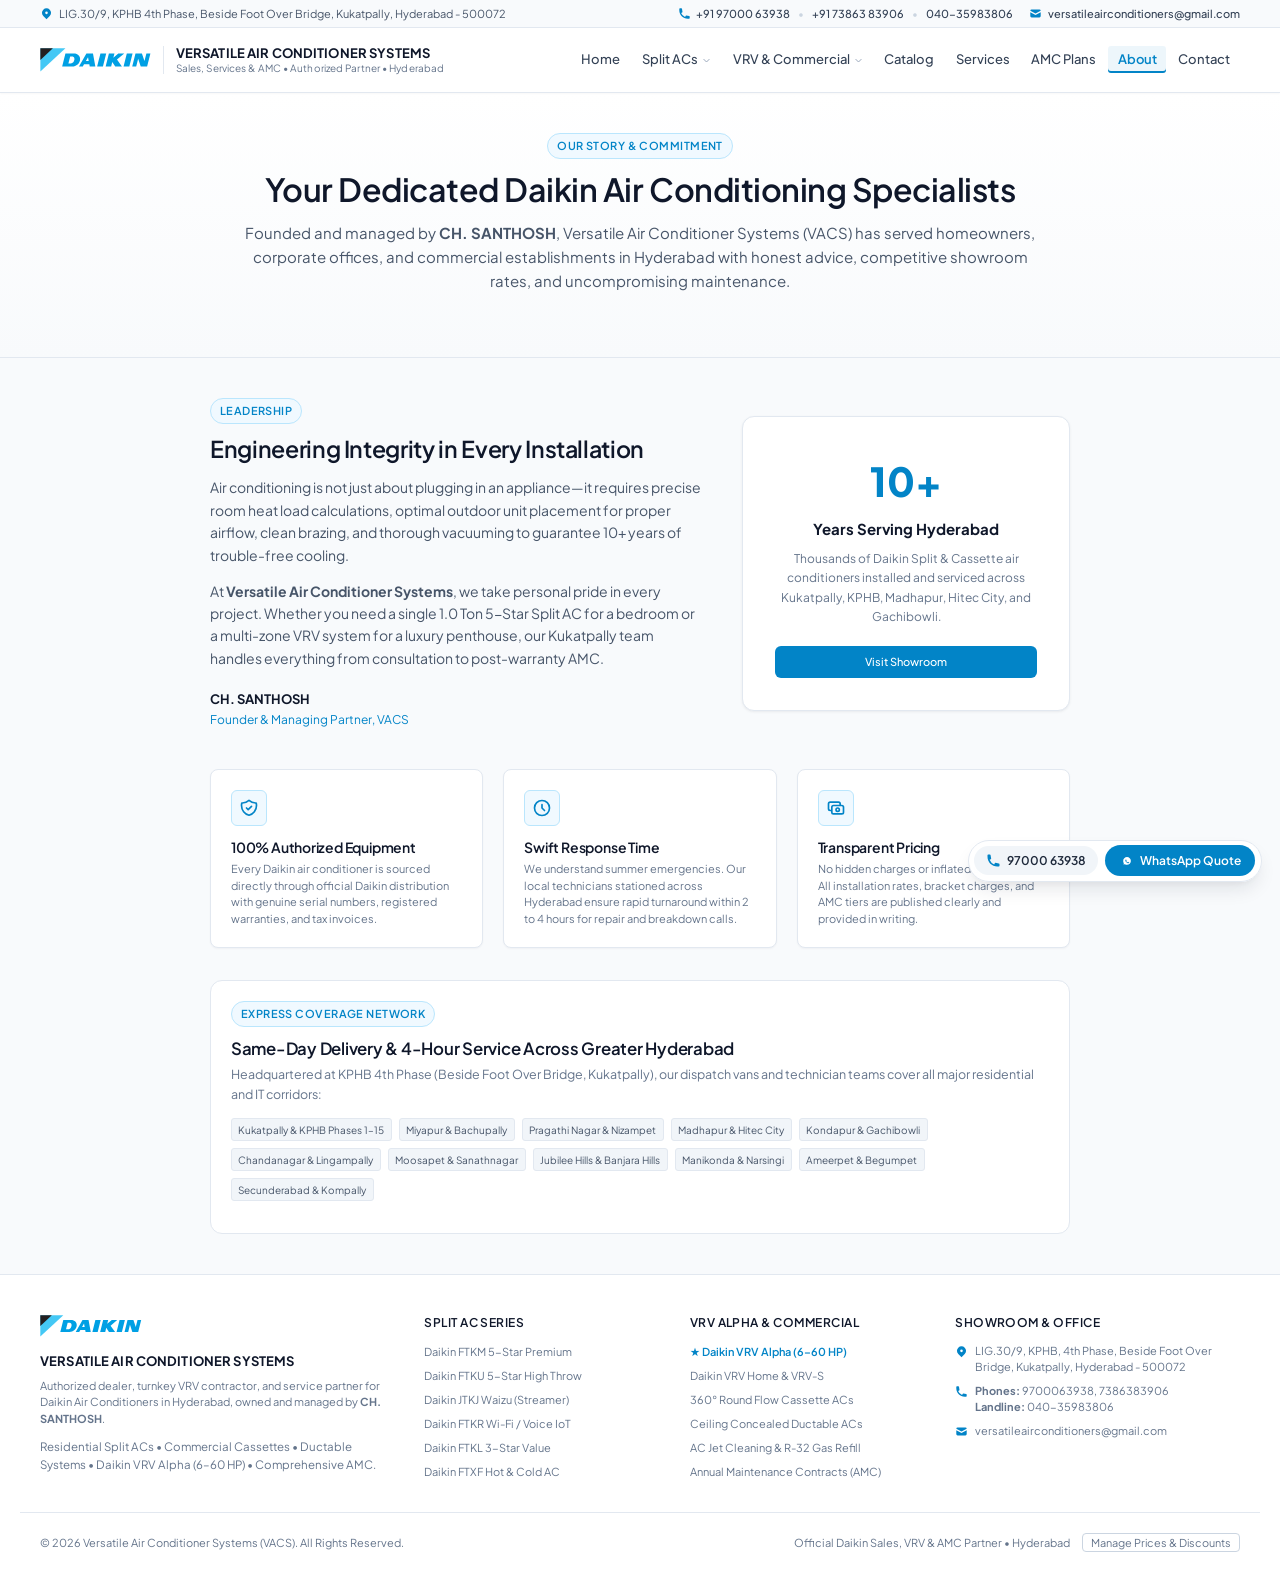
==== commit 9a4e8b64: "Mobile alignment fixes, 4-line menu, banner control bar, compare/dock overlap" ====
--- a/about.html
+++ b/about.html
@@ -117,7 +117,7 @@
       <!-- Actions -->
       <div class="header-actions">
         <button class="mobile-menu-btn" aria-label="Toggle navigation">
-          <svg style="width: 20px; height: 20px;" fill="none" stroke="currentColor" viewBox="0 0 24 24"><path stroke-linecap="round" stroke-linejoin="round" stroke-width="2" d="M4 6h16M4 12h16m-7 6h7"></path></svg>
+          <svg style="width: 20px; height: 20px;" fill="none" stroke="currentColor" viewBox="0 0 24 24"><path stroke-linecap="round" stroke-linejoin="round" stroke-width="2" d="M4 5h16M4 9.5h16M4 14h16M4 18.5h16"></path></svg>
         </button>
       </div>
     </div>
@@ -298,7 +298,7 @@
       <div>
         &copy; <span class="current-year"></span> Versatile Air Conditioner Systems (VACS). All Rights Reserved.
       </div>
-      <div style="display: flex; align-items: center; gap: 1rem;">
+      <div style="display: flex; align-items: center; justify-content: center; flex-wrap: wrap; gap: 0.75rem;">
         <span>Official Daikin Sales, VRV &amp; AMC Partner • Hyderabad</span>
         <button type="button" onclick="window.openPriceConfigurator && window.openPriceConfigurator()" style="background: none; border: 1px solid #cbd5e1; border-radius: 4px; padding: 2px 8px; font-size: 0.68rem; color: #64748b; cursor: pointer;">Manage Prices &amp; Discounts</button>
       </div>
--- a/css/style.css
+++ b/css/style.css
@@ -460,8 +460,6 @@
   height: 34px;
   width: 34px;
   flex-shrink: 0;
-}
-  line-height: 1;
 }
 
 /* Mobile Nav Drawer Overlay */
@@ -2146,20 +2144,106 @@
   color: #ffffff;
 }
 
+/* Banner: show full image (text is baked in), controls in a clean bar below */
+.pano-bg-img {
+  height: auto;
+  aspect-ratio: 1920 / 610;
+  object-fit: cover;
+  object-position: center;
+}
+
+.pano-control-bar {
+  display: flex;
+  align-items: center;
+  justify-content: space-between;
+  gap: 0.75rem;
+  flex-wrap: wrap;
+  padding: 0.7rem 1rem;
+  background-color: #0b1624;
+  border-top: 1px solid rgba(255, 255, 255, 0.08);
+}
+
+.pano-control-bar .pano-switcher {
+  position: static;
+}
+
+.pano-quick-links {
+  display: flex;
+  align-items: center;
+  gap: 0.5rem;
+  flex-wrap: wrap;
+}
+
+.pano-dot { white-space: nowrap; }
+
 @media (max-width: 860px) {
-  .pano-bg-img {
-    height: 240px;
-    object-position: right center;
-  }
-  .pano-overlay-content {
-    position: relative;
+  .pano-control-bar {
+    flex-direction: column;
+    align-items: stretch;
+    padding: 0.75rem;
+    gap: 0.6rem;
+  }
+  .pano-control-bar .pano-switcher {
+    display: grid;
+    grid-template-columns: 1fr 1fr;
+    gap: 0.4rem;
+  }
+  .pano-dot {
+    font-size: 0.65rem;
+    padding: 0.4rem 0.4rem;
+    text-align: center;
+    overflow: hidden;
+    text-overflow: ellipsis;
+  }
+  .pano-quick-links {
+    display: grid;
+    grid-template-columns: 1fr;
+    gap: 0.45rem;
+  }
+  .pano-btn-primary, .pano-btn-glass {
+    justify-content: center;
     width: 100%;
-    padding: 1.25rem;
-    background: #0b1624;
-  }
-  .pano-switcher {
-    top: 0.65rem;
-    bottom: auto;
-    right: 0.65rem;
-  }
-}
+    min-height: 40px;
+  }
+}
+
+/* ==========================================================================
+   MOBILE HEADER: PERFECT FIT (320px – 640px)
+   ========================================================================== */
+html, body { max-width: 100%; overflow-x: hidden; }
+
+@media (max-width: 640px) {
+  .site-topbar { display: none; }
+  .container { padding-left: 0.9rem; padding-right: 0.9rem; }
+  .header-content { height: 56px; gap: 0.5rem; }
+  .brand-lockup { gap: 0.45rem; min-width: 0; flex: 1 1 auto; flex-shrink: 1; }
+  .brand-text-group { min-width: 0; }
+  .daikin-official-logo { height: 16px; }
+  .brand-divider { height: 20px; }
+  .brand-title {
+    font-size: 0.66rem;
+    letter-spacing: 0;
+    line-height: 1.2;
+    white-space: normal !important;
+    max-width: 140px;
+  }
+  .main-nav { top: 56px; }
+  .mobile-menu-btn { width: 38px; height: 38px; }
+  .hero-section { padding-top: 1rem !important; }
+  .home-panoramic-banner { border-radius: 10px; margin-bottom: 1.25rem; }
+  .hero-actions .btn { flex: 1 1 100%; }
+}
+
+/* Compare bar vs floating dock: never overlap */
+body.compare-bar-open .vacs-floating-dock { bottom: 6.5rem; }
+
+@media (max-width: 480px) {
+  body.compare-bar-open .vacs-floating-dock { display: none; }
+  .compare-bar-content > div:last-child {
+    display: grid !important;
+    grid-template-columns: 1fr 1.6fr;
+    gap: 0.5rem;
+  }
+  .compare-bar-content > div:last-child .btn { width: 100%; }
+  .compare-bar-content > div:first-child { flex-wrap: wrap; }
+}
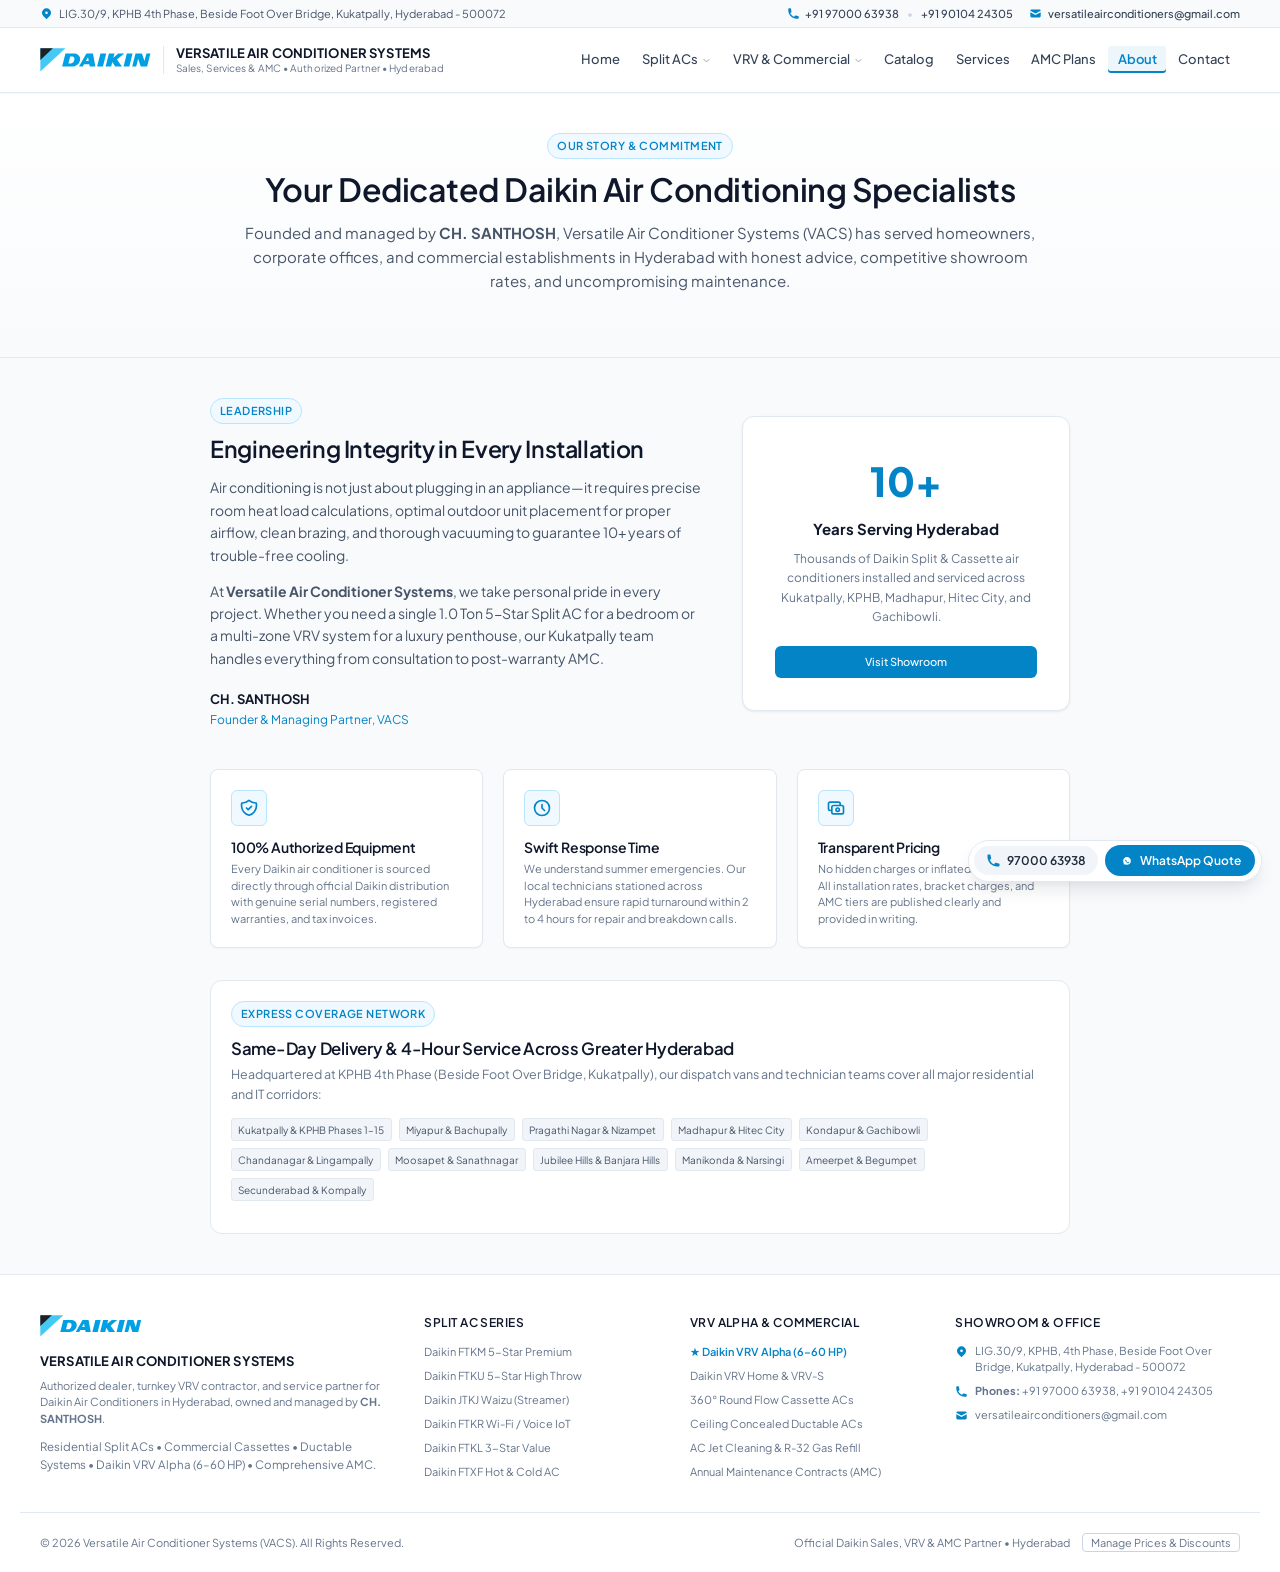
==== commit dbdb9673: "Update phone number to 9010424305 and remove unused landline" ====
--- a/about.html
+++ b/about.html
@@ -25,9 +25,7 @@
           <svg fill="currentColor" viewBox="0 0 20 20"><path d="M2 3a1 1 0 011-1h2.153a1 1 0 01.986.836l.74 4.435a1 1 0 01-.54 1.06l-1.548.773a11.037 11.037 0 006.105 6.105l.774-1.548a1 1 0 011.059-.54l4.435.74a1 1 0 01.836.986V17a1 1 0 01-1 1h-2C7.82 18 2 12.18 2 5V3z"/></svg>
           <a href="tel:+919700063938">+91 97000 63938</a>
           <span class="topbar-sep">•</span>
-          <a href="tel:+917386383906">+91 73863 83906</a>
-          <span class="topbar-sep">•</span>
-          <a href="tel:04035983806">040-35983806</a>
+          <a href="tel:+919010424305">+91 90104 24305</a>
         </span>
         <span class="topbar-item topbar-email">
           <svg fill="currentColor" viewBox="0 0 20 20"><path d="M2.003 5.884L10 9.882l7.997-3.998A2 2 0 0016 4H4a2 2 0 00-1.997 1.884z"/><path d="M18 8.118l-8 4-8-4V14a2 2 0 002 2h12a2 2 0 002-2V8.118z"/></svg>
@@ -284,7 +282,7 @@
           </div>
           <div class="footer-contact-item">
             <svg viewBox="0 0 20 20" fill="currentColor"><path d="M2 3a1 1 0 011-1h2.153a1 1 0 01.986.836l.74 4.435a1 1 0 01-.54 1.06l-1.548.773a11.037 11.037 0 006.105 6.105l.774-1.548a1 1 0 011.059-.54l4.435.74a1 1 0 01.836.986V17a1 1 0 01-1 1h-2C7.82 18 2 12.18 2 5V3z"/></svg>
-            <span><strong>Phones:</strong> <a href="tel:+919700063938">9700063938</a>, <a href="tel:+917386383906">7386383906</a><br/><strong>Landline:</strong> <a href="tel:04035983806">040-35983806</a></span>
+            <span><strong>Phones:</strong> <a href="tel:+919700063938">+91 97000 63938</a>, <a href="tel:+919010424305">+91 90104 24305</a></span>
           </div>
           <div class="footer-contact-item">
             <svg viewBox="0 0 20 20" fill="currentColor"><path d="M2.003 5.884L10 9.882l7.997-3.998A2 2 0 0016 4H4a2 2 0 00-1.997 1.884z"/><path d="M18 8.118l-8 4-8-4V14a2 2 0 002 2h12a2 2 0 002-2V8.118z"/></svg>
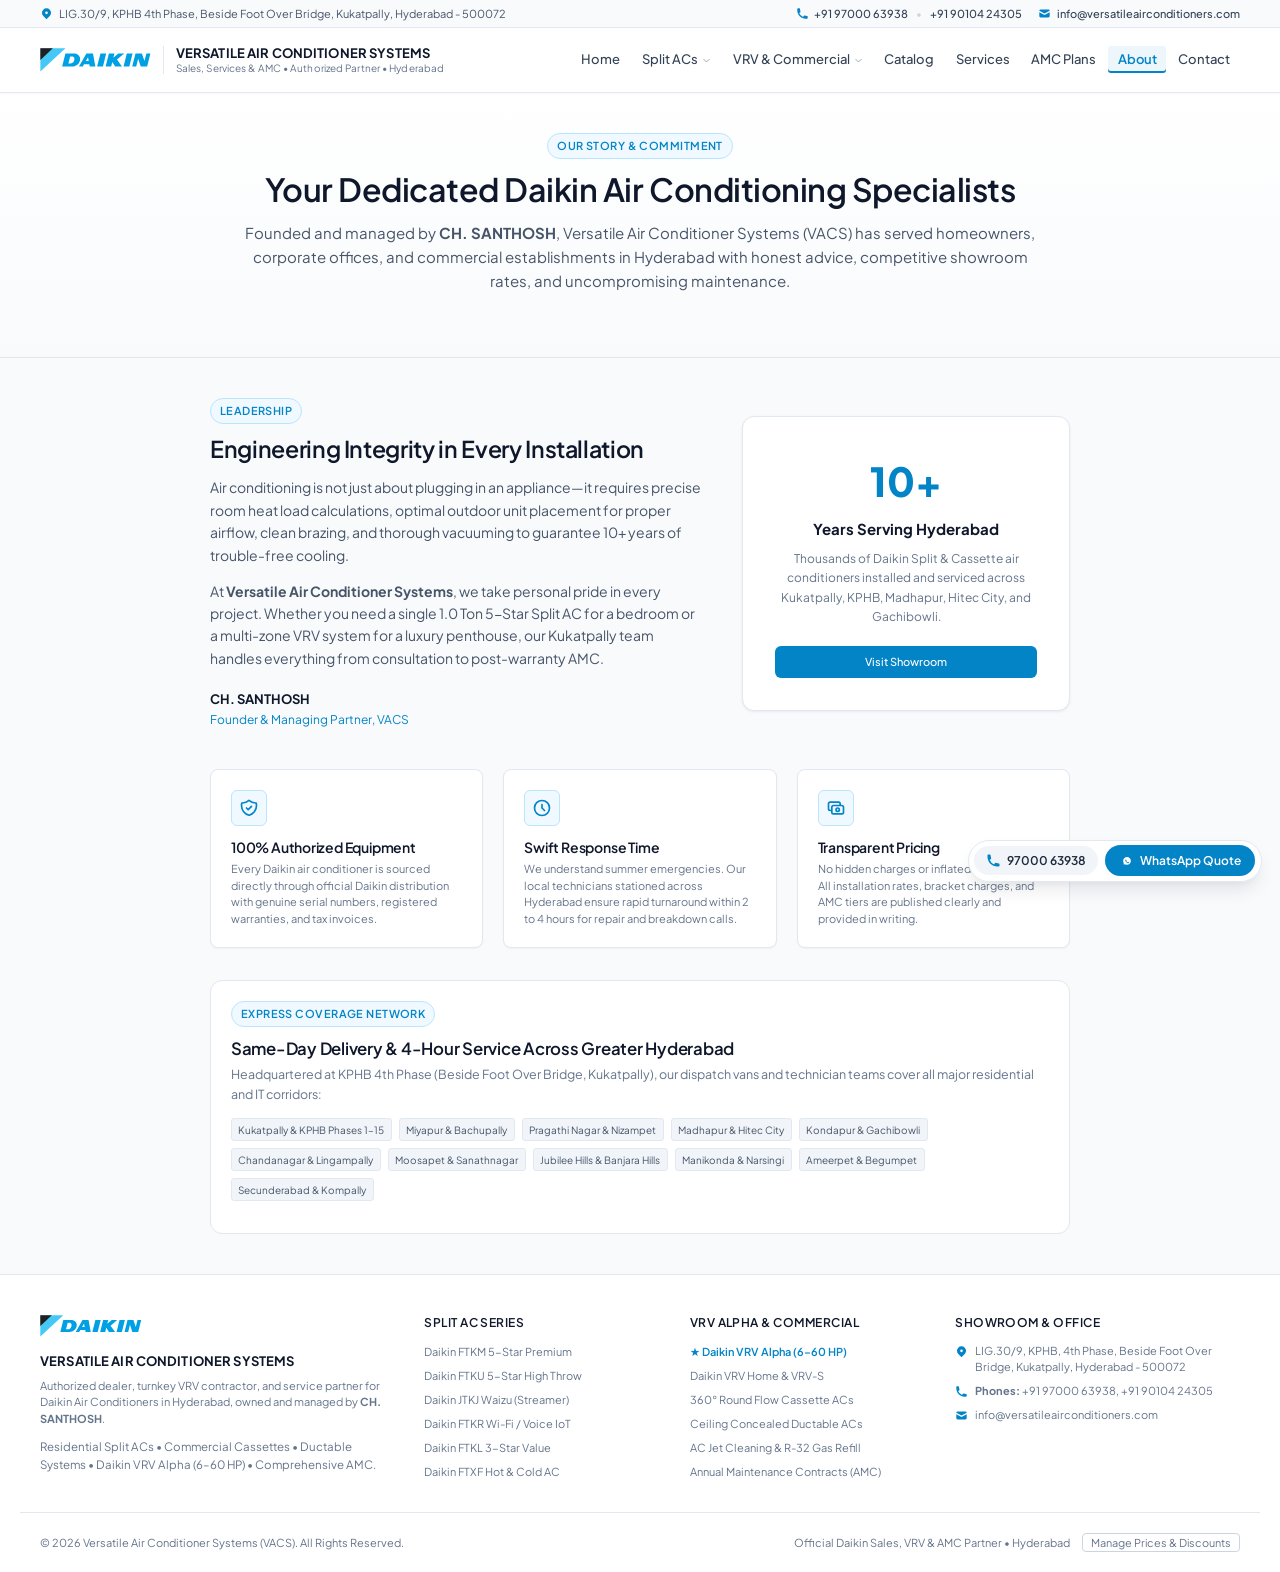
==== commit 7c00388e: "Update official email address to info@versatileairconditioners.com" ====
--- a/about.html
+++ b/about.html
@@ -29,7 +29,7 @@
         </span>
         <span class="topbar-item topbar-email">
           <svg fill="currentColor" viewBox="0 0 20 20"><path d="M2.003 5.884L10 9.882l7.997-3.998A2 2 0 0016 4H4a2 2 0 00-1.997 1.884z"/><path d="M18 8.118l-8 4-8-4V14a2 2 0 002 2h12a2 2 0 002-2V8.118z"/></svg>
-          <a href="mailto:versatileairconditioners@gmail.com">versatileairconditioners@gmail.com</a>
+          <a href="mailto:info@versatileairconditioners.com">info@versatileairconditioners.com</a>
         </span>
       </div>
     </div>
@@ -286,7 +286,7 @@
           </div>
           <div class="footer-contact-item">
             <svg viewBox="0 0 20 20" fill="currentColor"><path d="M2.003 5.884L10 9.882l7.997-3.998A2 2 0 0016 4H4a2 2 0 00-1.997 1.884z"/><path d="M18 8.118l-8 4-8-4V14a2 2 0 002 2h12a2 2 0 002-2V8.118z"/></svg>
-            <span><a href="mailto:versatileairconditioners@gmail.com">versatileairconditioners@gmail.com</a></span>
+            <span><a href="mailto:info@versatileairconditioners.com">info@versatileairconditioners.com</a></span>
           </div>
         </div>
       </div>
